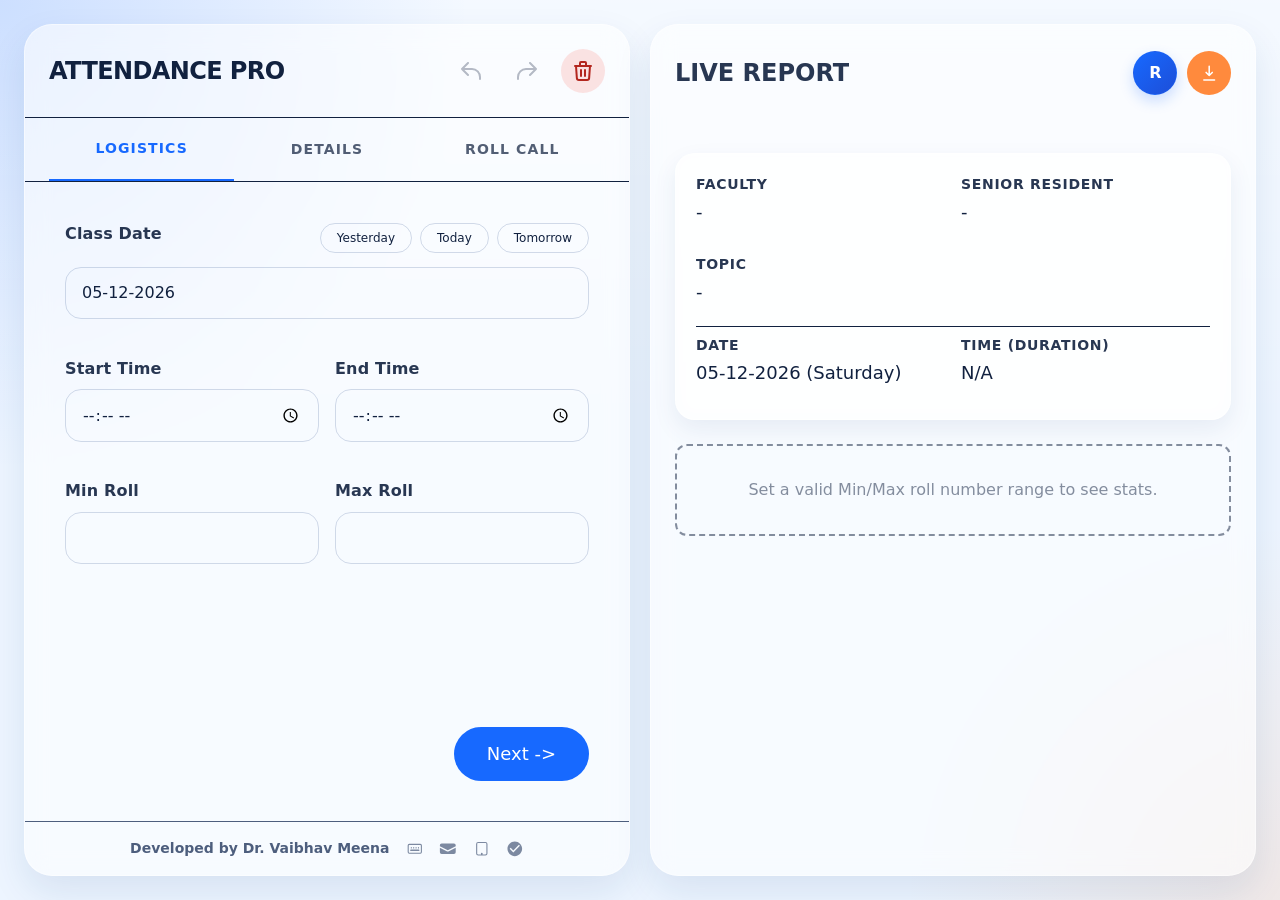
==== index.html @ b0597773 "Enabled Mobile UI" ====
<!DOCTYPE html>
<html lang="en">
<head>
    <meta charset="UTF-8">
    <meta name="viewport" content="width=device-width, initial-scale=1.0">
    <title>Attendance Pro</title>
    <meta name="theme-color" content="#1d4ed8">
    <meta name="apple-mobile-web-app-capable" content="yes">
    <meta name="apple-mobile-web-app-status-bar-style" content="default">
    <meta name="apple-mobile-web-app-title" content="Attendance Pro">
    <link rel="icon" type="image/svg+xml" href="data:image/svg+xml,%3Csvg xmlns='http://www.w3.org/2000/svg' viewBox='0 0 64 64'%3E%3Ccircle cx='32' cy='32' r='30' fill='%231d4ed8'/%3E%3Ctext x='50%25' y='53%25' text-anchor='middle' dominant-baseline='middle' font-family='Arial,sans-serif' font-size='38' font-weight='700' fill='white'%3EA%3C/text%3E%3C/svg%3E">
    <link rel="manifest" href="./manifest.webmanifest">
    <link rel="apple-touch-icon" href="./assets/icons/icon.svg">

    <link id="flatpickr-theme" rel="stylesheet">
    <link rel="stylesheet" href="./assets/css/tailwind.min.css">
    <link rel="stylesheet" href="./styles.css">
    <script>
        function formatDateDDMMYYYY(date) {
            const day = String(date.getDate()).padStart(2, '0');
            const month = String(date.getMonth() + 1).padStart(2, '0');
            const year = date.getFullYear();
            return `${day}-${month}-${year}`;
        }

        function applySystemTheme(isDark) {
            const root = document.documentElement;
            root.classList.toggle('dark', Boolean(isDark));
            root.style.colorScheme = isDark ? 'dark' : 'light';

            const flatpickrThemeLink = document.getElementById('flatpickr-theme');
            if (flatpickrThemeLink) {
                const themeHref = isDark
                    ? './assets/vendor/flatpickr/themes/dark.css'
                    : './assets/vendor/flatpickr/themes/light.css';
                if (flatpickrThemeLink.dataset.enabled === 'true') {
                    flatpickrThemeLink.href = themeHref;
                } else {
                    flatpickrThemeLink.dataset.pendingHref = themeHref;
                }
            }
        }

        applySystemTheme(window.matchMedia && window.matchMedia('(prefers-color-scheme: dark)').matches);
    </script>
    <script async src="https://www.googletagmanager.com/gtag/js?id=G-MLZ8LLL2RQ"></script>
    <script>
        window.dataLayer = window.dataLayer || [];
        function gtag() { window.dataLayer.push(arguments); }
        window.gtag = window.gtag || gtag;
        gtag('js', new Date());
        gtag('config', 'G-MLZ8LLL2RQ', {
            anonymize_ip: true
        });
    </script>
</head>

<body>

    <div class="app-shell flex h-full w-full">
    <aside class="panel-shell w-1/2 flex flex-col h-full">
        <header class="p-6 border-b border-outline-light/10 dark:border-outline-dark/10 flex justify-between items-center z-10 shrink-0">
            <div>
                <h1 class="caps-bold-heading tracking-tight text-primary-light dark:text-primary-dark">Attendance Pro</h1>
            </div>
            <div class="flex gap-3">
                <button id="undoButton" class="p-2.5 rounded-full hover:bg-black/5 dark:hover:bg-white/10 disabled:opacity-30" disabled title="Undo" aria-label="Undo last change">
                    <svg class="w-6 h-6" fill="none" stroke="currentColor" viewBox="0 0 24 24"><path stroke-linecap="round" stroke-linejoin="round" stroke-width="2" d="M3 10h10a8 8 0 018 8v2M3 10l6 6m-6-6l6-6"></path></svg>
                </button>
                <button id="redoButton" class="p-2.5 rounded-full hover:bg-black/5 dark:hover:bg-white/10 disabled:opacity-30" disabled title="Redo" aria-label="Redo last change">
                    <svg class="w-6 h-6" fill="none" stroke="currentColor" viewBox="0 0 24 24"><path stroke-linecap="round" stroke-linejoin="round" stroke-width="2" d="M21 10h-10a8 8 0 00-8 8v2M21 10l-6 6m6-6l-6-6"></path></svg>
                </button>
                <button id="clearFormButton" class="header-icon-button danger" title="Reset" aria-label="Reset form">
                    <svg class="w-6 h-6" fill="none" stroke="currentColor" viewBox="0 0 24 24"><path stroke-linecap="round" stroke-linejoin="round" stroke-width="2" d="M19 7l-.867 12.142A2 2 0 0116.138 21H7.862a2 2 0 01-1.995-1.858L5 7m5 4v6m4-6v6m1-10V4a1 1 0 00-1-1h-4a1 1 0 00-1 1v3M4 7h16"></path></svg>
                </button>
            </div>
        </header>

        <nav class="flex px-6 border-b border-outline-light/10 dark:border-outline-dark/10 shrink-0">
            <button class="nav-section-btn flex-1 py-5 text-center" data-target="section1" aria-current="step">LOGISTICS</button>
            <button class="nav-section-btn flex-1 py-5 text-center" data-target="section2">DETAILS</button>
            <button class="nav-section-btn flex-1 py-5 text-center" data-target="section3">ROLL CALL</button>
        </nav>

        <div class="flex-1 overflow-y-auto p-10 relative" id="inputContainer">
            
            <div id="section1" class="section-content flex flex-col h-full space-y-8">
                <div class="space-y-8">
                    <div>
                        <div class="flex items-center justify-between gap-3 mb-3">
                            <label class="form-label-bold mb-0">Class Date</label>
                            <div class="flex flex-wrap justify-end gap-2">
                                <button type="button" id="setYesterdayButton" class="action-btn secondary px-4 py-1.5 rounded-full text-xs font-semibold">Yesterday</button>
                                <button type="button" id="setTodayButton" class="action-btn secondary px-4 py-1.5 rounded-full text-xs font-semibold">Today</button>
                                <button type="button" id="setTomorrowButton" class="action-btn secondary px-4 py-1.5 rounded-full text-xs font-semibold">Tomorrow</button>
                            </div>
                        </div>
                        <input id="datePicker" class="form-input-m3 w-full p-4 cursor-pointer" placeholder="Select date" aria-label="Class date">
                    </div>

                    <div class="grid grid-cols-2 gap-4">
                        <div>
                            <label class="form-label-bold">Start Time</label>
                            <input id="startTime" type="time" step="60" class="form-input-m3 w-full p-4">
                        </div>
                        <div>
                            <label class="form-label-bold">End Time</label>
                            <input id="endTime" type="time" step="60" class="form-input-m3 w-full p-4">
                        </div>
                    </div>

                    <div class="grid grid-cols-2 gap-4">
                        <div>
                            <label class="form-label-bold">Min Roll</label>
                            <input id="minRoll" type="number" class="form-input-m3 w-full p-4 bg-transparent" placeholder="" min="1">
                        </div>
                        <div>
                            <label class="form-label-bold">Max Roll</label>
                            <input id="maxRoll" type="number" class="form-input-m3 w-full p-4 bg-transparent" placeholder="" min="1">
                        </div>
                    </div>
                </div>

                <div class="section-footer flex justify-end">
                    <button class="action-btn primary px-8 py-3 rounded-full font-medium text-lg" data-switch="section2">Next -></button>
                </div>
            </div>

            <div id="section2" class="section-content hidden flex flex-col space-y-8">
                <div class="space-y-6">
                    <div>
                        <label class="form-label-bold">Faculty Name</label>
                        <input id="facultyName" type="text" class="form-input-m3 w-full p-4" placeholder="">
                    </div>
                    <div>
                        <label class="form-label-bold">Senior Resident Name</label>
                        <input id="srName" type="text" class="form-input-m3 w-full p-4" placeholder="">
                    </div>
                    <div>
                        <label class="form-label-bold">Topic</label>
                        <input id="lectureTopic" type="text" class="form-input-m3 w-full p-4" placeholder="">
                    </div>
                    
                    <div class="grid grid-cols-2 gap-4">
                        <div>
                            <label class="form-label-bold">Class Type</label>
                            <select id="classType" class="form-input-m3 w-full p-4 appearance-none cursor-pointer">
                                <option value="Theory">Theory</option>
                                <option value="Practical">Practical</option>
                            </select>
                        </div>
                        <div id="theoryTypeContainer" class="hidden">
                            <label class="form-label-bold">Theory Type</label>
                            <input id="theoryType" type="text" class="form-input-m3 w-full p-4" placeholder="">
                        </div>
                        <div id="batchContainer" class="hidden">
                           <label class="form-label-bold">Batch Name</label>
                           <input id="batch" type="text" class="form-input-m3 w-full p-4" placeholder="">
                        </div>
                    </div>
                </div>

                <div class="section-footer flex justify-between">
                    <button class="action-btn secondary px-8 py-3 rounded-full font-medium text-lg" data-switch="section1">&larr; Previous</button>
                    <button class="action-btn primary px-8 py-3 rounded-full font-medium text-lg" data-switch="section3">Next -></button>
                </div>
            </div>

            <div id="section3" class="section-content hidden flex flex-col h-full">
                <div class="flex justify-between items-center mb-6 shrink-0">
                    <div id="attendanceModeToggle" class="flex bg-surface-container-light dark:bg-surface-container-dark rounded-full p-1.5" role="group" aria-label="Attendance input mode">
                        <button type="button" data-mode="present" class="toggle-btn px-6 py-2 text-sm rounded-full" aria-pressed="true">Present</button>
                        <button type="button" data-mode="absent" class="toggle-btn px-6 py-2 text-sm rounded-full" aria-pressed="false">Absent</button>
                    </div>
                    <button id="mobileReportCopyButton" class="mobile-report-copy action-btn" type="button" title="Copy G-Doc Data" aria-label="Copy G-Doc Data">
                        <svg id="mobileReportCopyIcon" fill="none" stroke="currentColor" viewBox="0 0 24 24" aria-hidden="true">
                            <path stroke-linecap="round" stroke-linejoin="round" stroke-width="2" d="M12 3v12m0 0l4-4m-4 4l-4-4M5 21h14"></path>
                        </svg>
                    </button>
                </div>

                <div class="flex-1 relative">
                    <textarea id="attendanceInput" inputmode="numeric" spellcheck="false" autocapitalize="off" autocorrect="off" autocomplete="off" class="form-input-m3 w-full h-full p-6 font-mono text-lg rounded-2xl resize-none overflow-y-auto" aria-label="Roll numbers"></textarea>
                    
                    <div class="absolute bottom-4 right-4 flex gap-3">
                        <button id="sortAndHighlightButton" class="action-btn px-5 py-2.5 rounded-full text-sm font-medium transition-shadow flex items-center gap-2">
                            <svg class="w-5 h-5" fill="none" stroke="currentColor" viewBox="0 0 24 24">
                                <path stroke-linecap="round" stroke-linejoin="round" stroke-width="2" d="M3 4h13M3 8h9m-9 4h6m4 0l4-4m0 0l4 4m-4-4v12"></path>
                            </svg>
                            Sort
                        </button>
                        <button id="clearRollsButton" class="action-btn px-5 py-2.5 rounded-full text-sm font-medium transition-shadow flex items-center gap-2 opacity-80 hover:opacity-100">
                            <svg class="w-5 h-5" fill="none" stroke="currentColor" viewBox="0 0 24 24">
                                <path stroke-linecap="round" stroke-linejoin="round" stroke-width="2" d="M19 7l-.867 12.142A2 2 0 0116.138 21H7.862a2 2 0 01-1.995-1.858L5 7m5 4v6m4-6v6m1-10V4a1 1 0 00-1-1h-4a1 1 0 00-1 1v3M4 7h16"></path>
                            </svg>
                            Clear
                        </button>
                    </div>
                </div>

                <p id="errorMessage" class="text-sm text-error-light dark:text-error-dark mt-4 h-6 shrink-0"></p>

                <div class="section-footer flex items-center justify-between gap-4">
                    <button class="action-btn secondary px-8 py-3 rounded-full font-medium text-lg" data-switch="section2">&larr; Previous</button>
                    <div class="count-display action-btn px-8 py-3 rounded-full font-medium text-lg">
                        Count: <span id="rollCount" class="font-bold">0</span>
                    </div>
                </div>
            </div>
        </div>

        <div class="developer-credit p-4 border-t border-outline-light/10 dark:border-outline-dark/10">
            Developed by Dr. Vaibhav Meena
            <div class="shortcut-help" title="Keyboard shortcuts">
                <button type="button" class="shortcut-help-btn" aria-label="Keyboard shortcuts">
                    <svg xmlns="http://www.w3.org/2000/svg" viewBox="0 0 24 24" fill="currentColor">
                        <path d="M4.5 5.25A2.25 2.25 0 0 0 2.25 7.5v9A2.25 2.25 0 0 0 4.5 18.75h15A2.25 2.25 0 0 0 21.75 16.5v-9A2.25 2.25 0 0 0 19.5 5.25h-15Zm-.75 2.25c0-.414.336-.75.75-.75h15c.414 0 .75.336.75.75v9a.75.75 0 0 1-.75.75h-15a.75.75 0 0 1-.75-.75v-9Zm3.5 2a.75.75 0 0 0-.75.75v.5a.75.75 0 0 0 1.5 0v-.5a.75.75 0 0 0-.75-.75Zm3.25 0a.75.75 0 0 0-.75.75v.5a.75.75 0 0 0 1.5 0v-.5a.75.75 0 0 0-.75-.75Zm3.25 0a.75.75 0 0 0-.75.75v.5a.75.75 0 0 0 1.5 0v-.5a.75.75 0 0 0-.75-.75Zm3.25 0a.75.75 0 0 0-.75.75v.5a.75.75 0 0 0 1.5 0v-.5a.75.75 0 0 0-.75-.75ZM6.5 13a.75.75 0 0 0-.75.75v.5a.75.75 0 0 0 .75.75h11a.75.75 0 0 0 .75-.75v-.5a.75.75 0 0 0-.75-.75h-11Z"/>
                    </svg>
                </button>
                <div class="shortcut-tooltip" role="tooltip">
                    <p class="shortcut-tooltip-title">Keyboard shortcuts</p>
                    <ul>
                        <li><span>Alt + Right Arrow</span><span>Next section</span></li>
                        <li><span>Alt + Left Arrow</span><span>Previous section</span></li>
                        <li><span>Ctrl + Alt + D</span><span>Copy G-Doc data</span></li>
                        <li><span>Ctrl + Alt + S</span><span>Copy G-Sheet data</span></li>
                        <li><span>Ctrl + Backspace</span><span>Reset form</span></li>
                    </ul>
                </div>
            </div>
            <a href="mailto:vaibhav.ganesh51@gmail.com" title="Email Developer">
                <svg xmlns="http://www.w3.org/2000/svg" viewBox="0 0 20 20" fill="currentColor">
                    <path d="M3 4a2 2 0 00-2 2v1.161l8.441 4.221a1.25 1.25 0 001.118 0L19 7.162V6a2 2 0 00-2-2H3z" />
                    <path d="M19 8.839l-7.77 3.885a2.75 2.75 0 01-2.46 0L1 8.839V14a2 2 0 002 2h14a2 2 0 002-2V8.839z" />
                </svg>
            </a>
            <button id="mobileCopyButton" title="Copy Mobile Number" aria-label="Copy mobile number" class="cursor-pointer">
                <svg xmlns="http://www.w3.org/2000/svg" viewBox="0 0 24 24" fill="currentColor">
                    <path d="M7 2.75A2.75 2.75 0 0 0 4.25 5.5v13A2.75 2.75 0 0 0 7 21.25h10a2.75 2.75 0 0 0 2.75-2.75v-13A2.75 2.75 0 0 0 17 2.75H7zm0 1.5h10c.69 0 1.25.56 1.25 1.25v13c0 .69-.56 1.25-1.25 1.25H7c-.69 0-1.25-.56-1.25-1.25v-13c0-.69.56-1.25 1.25-1.25zm5 13.25a1.25 1.25 0 1 0 0 2.5 1.25 1.25 0 0 0 0-2.5z"/>
                </svg>
            </button>
            <button id="upiCopyButton" title="Copy UPI ID" aria-label="Copy UPI ID" class="cursor-pointer">
                <svg xmlns="http://www.w3.org/2000/svg" viewBox="0 0 24 24" fill="currentColor">
                    <path d="M12 2C6.48 2 2 6.48 2 12s4.48 10 10 10 10-4.48 10-10S17.52 2 12 2zm-2 15l-5-5 1.41-1.41L10 14.17l7.59-7.59L19 8l-9 9z"/>
                </svg>
            </button>
        </div>
    </aside>

    <main class="panel-shell w-1/2 flex flex-col h-full">
        <div class="p-6 shrink-0" id="liveReportHeader">
            <div class="flex justify-between items-center h-12 relative">
                <div>
                    <h2 class="caps-bold-heading opacity-90">Live Report</h2>
                </div>
                <div class="report-actions">
                    <a class="resident-link-icon action-btn" href="https://wingedwit.github.io/Resident-Pro/" target="_blank" rel="noopener noreferrer" title="Open Resident Pro" aria-label="Open Resident Pro in new tab">R</a>
                    <div class="download-menu" id="downloadMenu">
                        <button id="downloadButton" class="action-btn primary text-sm transition-all" title="Download Options" aria-label="Download Options" aria-haspopup="menu" aria-expanded="false">
                            <svg fill="none" stroke="currentColor" viewBox="0 0 24 24" aria-hidden="true">
                                <path stroke-linecap="round" stroke-linejoin="round" stroke-width="2" d="M12 3v12m0 0l4-4m-4 4l-4-4M5 21h14"></path>
                            </svg>
                        </button>
                        <div id="downloadDropdown" class="download-dropdown" role="menu">
                            <button type="button" id="downloadOptionReport" class="download-option" role="menuitem">Copy G-Doc Data</button>
                            <button type="button" id="downloadOptionSheet" class="download-option" data-kind="sheet" role="menuitem">Copy G-Sheet Data</button>
                        </div>
                    </div>
                </div>
            </div>
        </div>

        <div id="outputPanel" class="flex-grow overflow-y-auto p-6 pt-8">
            <div class="flex flex-col items-center justify-center h-full opacity-40">
                <p class="text-lg">Waiting for input...</p>
            </div>
        </div>
    </main>

    <div id="toast" role="status" aria-live="polite"></div>
    <div id="savedIndicator" role="status" aria-live="polite">Saved</div>
    </div>

    <script src="./lib/date-utils.js" defer></script>
    <script src="./lib/storage-utils.js" defer></script>
    <script src="./lib/attendance-logic.js" defer></script>
    <script src="./app.js" defer></script>
    <script src="./pwa-register.js" defer></script>
</body>
</html>
---- styles.css ----
:root {
            --bg-light: #edf5ff;
            --surface-light: rgba(255, 255, 255, 0.58);
            --surface-container-light: rgba(225, 237, 255, 0.72);
            --primary-light: #1769ff;
            --on-primary-light: #FFFFFF;
            --primary-container-light: rgba(23, 105, 255, 0.14);
            --secondary-light: #ff8a3d;
            --secondary-container-light: rgba(255, 138, 61, 0.16);
            --outline-light: rgba(23, 64, 129, 0.18);
            --on-surface-light: #11213f;
            --on-surface-variant-light: #4d5e7d;
            --error-light: #B3261E;
            --error-container-light: rgba(244, 67, 54, 0.14);
            --on-error-container-light: #410E0B;
            --success-light: #166534;
            --success-container-light: rgba(22, 101, 52, 0.14);
            --on-success-container-light: #14532D;
        }

        .dark {
            --bg-dark: #000000;
            --surface-dark: rgba(8, 11, 16, 0.9);
            --surface-container-dark: rgba(14, 19, 27, 0.92);
            --primary-dark: #66a3ff;
            --on-primary-dark: #041735;
            --primary-container-dark: rgba(102, 163, 255, 0.16);
            --secondary-dark: #ffb37a;
            --secondary-container-dark: rgba(255, 179, 122, 0.12);
            --outline-dark: rgba(132, 151, 184, 0.34);
            --on-surface-dark: #e3edff;
            --on-surface-variant-dark: #a4b4cf;
            --error-dark: #F2B8B5;
            --error-container-dark: rgba(242, 184, 181, 0.12);
            --on-error-container-dark: #F9DEDC;
            --success-dark: #4ADE80;
            --success-container-dark: rgba(74, 222, 128, 0.12);
            --on-success-container-dark: #BBF7D0;
        }
        
        html {
            color-scheme: light;
            height: 100%;
        }

        html.dark {
            color-scheme: dark;
        }

        body { 
            font-family: system-ui, -apple-system, BlinkMacSystemFont, "Segoe UI", sans-serif;
            background-color: var(--bg-light);
            color: var(--on-surface-light);
            background-image:
                radial-gradient(circle at top left, rgba(23, 105, 255, 0.18), transparent 30%),
                radial-gradient(circle at bottom right, rgba(255, 138, 61, 0.12), transparent 24%),
                linear-gradient(180deg, rgba(255, 255, 255, 0.42), transparent 48%);
            overflow-x: hidden;
            overflow-y: auto;
            min-height: 100vh;
            width: 100%;
            height: auto;
            margin: 0;
        }
        .dark body { 
            background-color: var(--bg-dark);
            color: var(--on-surface-dark);
            background-image:
                radial-gradient(circle at top left, rgba(102, 163, 255, 0.05), transparent 36%),
                radial-gradient(circle at bottom right, rgba(102, 163, 255, 0.02), transparent 34%),
                linear-gradient(180deg, rgba(255, 255, 255, 0.006), transparent 60%);
        }

        ::-webkit-scrollbar { width: 6px; height: 6px; }
        ::-webkit-scrollbar-track { background: transparent; }
        ::-webkit-scrollbar-thumb { background: rgba(150,150,150,0.3); border-radius: 4px; }
        ::-webkit-scrollbar-thumb:hover { background: rgba(150,150,150,0.5); }

        .form-input-m3 {
            background-color: transparent;
            border: 1px solid var(--outline-light);
            border-radius: 1rem;
            transition: all 0.16s ease;
            font-size: 1rem; 
            position: relative;
        }
        .dark .form-input-m3 {
            background-color: var(--surface-container-dark);
            border-color: var(--outline-dark);
            color: var(--on-surface-dark);
            box-shadow: inset 0 1px 0 rgba(255, 255, 255, 0.03);
        }
        .form-input-m3:focus {
            outline: none;
            border-color: var(--primary-light);
            background-color: rgba(255, 255, 255, 0.4);
            box-shadow: 0 0 0 3px rgba(23, 105, 255, 0.12);
            z-index: 10;
        }
        .dark .form-input-m3:focus {
            border-color: var(--primary-dark);
            background-color: rgba(45, 54, 70, 0.95);
            box-shadow: 0 0 0 3px rgba(149, 180, 227, 0.11);
        }
        .dark .form-input-m3::placeholder {
            color: rgba(184, 199, 228, 0.72);
        }
        .form-input-error { border-color: var(--error-light) !important; }
        .dark .form-input-error { border-color: var(--error-dark) !important; }
        .form-input-valid { border-color: var(--success-light) !important; }
        .dark .form-input-valid { border-color: var(--success-dark) !important; }

        .nav-section-btn {
            opacity: 0.72;
            transition: all 0.2s;
            font-weight: 600;
            font-size: 0.875rem;
            letter-spacing: 0.08em;
        }
        .nav-section-btn.active {
            opacity: 1;
            color: var(--primary-light);
            border-bottom: 2px solid var(--primary-light);
        }
        .dark .nav-section-btn.active {
            color: var(--primary-dark);
            border-bottom-color: var(--primary-dark);
            background-color: rgba(137, 180, 255, 0.08);
        }

        .attendance-pill-list {
            display: flex;
            flex-wrap: wrap;
            gap: 0.5rem;
        }

        .attendance-pill {
            display: inline-flex;
            align-items: center;
            justify-content: center;
            border-radius: 0.375rem;
        }

        .present-pill, .absent-pill {
            font-size: 0.875rem;
            font-weight: 600;
            padding: 0.375rem 0.75rem;
            opacity: 0;
            animation: fadeIn 0.4s ease-out forwards;
        }
        @keyframes fadeIn {
            from { opacity: 0; transform: translateY(8px); }
            to { opacity: 1; transform: translateY(0); }
        }

        .present-pill {
            background-color: #DCFCE7;
            color: #166534;
        }
        .dark .present-pill {
            background-color: #15803d40;
            color: #4ADE80;
        }
        .absent-pill {
            background-color: #F9DEDC;
            color: #B3261E;
        }
        .dark .absent-pill {
            background-color: #8C1D18;
            color: #F2B8B5;
        }

        .stats-heading {
            font-size: 0.875rem;
            font-weight: 700;
            text-transform: capitalize;
        }

        .bg-meter-present { background-color: #4ADE80; }
        .bg-meter-absent { background-color: #F87171; }

        .report-card {
            background-color: var(--surface-light);
            backdrop-filter: blur(10px);
            -webkit-backdrop-filter: blur(10px);
            border-radius: 1.25rem;
            border: 1px solid rgba(255, 255, 255, 0.45);
            box-shadow: 0 10px 24px rgba(23, 64, 129, 0.08);
            transition: transform 0.2s ease, box-shadow 0.2s ease;
        }
        .dark .report-card {
            background-color: var(--surface-dark);
            border-color: rgba(132, 151, 184, 0.24);
            box-shadow: 0 8px 18px rgba(0,0,0,0.34);
        }
        .report-card:hover {
            box-shadow: 0 14px 28px rgba(23, 64, 129, 0.11);
            transform: translateY(-2px);
        }
        .dark .report-card:hover {
            box-shadow: 0 10px 20px rgba(0,0,0,0.4);
        }

        .stats-card {
            border-left-width: 4px;
        }

        .action-btn {
            background-color: var(--surface-container-light);
            color: var(--on-surface-variant-light);
            transition: all 0.16s ease;
            font-weight: 500;
            border: 1px solid transparent;
        }
        .dark .action-btn {
            background-color: var(--surface-container-dark);
            color: var(--on-surface-variant-dark);
            border-color: rgba(168, 182, 210, 0.16);
        }
        .action-btn:hover { filter: brightness(0.98); transform: translateY(-1px); }
        .dark .action-btn:hover { filter: brightness(1.06); }
        button:focus-visible,
        input:focus-visible,
        select:focus-visible,
        textarea:focus-visible,
        summary:focus-visible {
            outline: 3px solid rgba(23, 105, 255, 0.28);
            outline-offset: 3px;
        }
        .dark button:focus-visible,
        .dark input:focus-visible,
        .dark select:focus-visible,
        .dark textarea:focus-visible,
        .dark summary:focus-visible {
            outline-color: rgba(102, 163, 255, 0.38);
        }

        .action-btn.primary {
            background-color: var(--primary-light); 
            color: var(--on-primary-light);
        }
        .dark .action-btn.primary {
            background-color: var(--primary-dark); 
            color: var(--on-primary-dark);
        }
        .action-btn.primary:hover {
            filter: brightness(1.02);
            box-shadow: 0 10px 20px rgba(23, 105, 255, 0.18);
        }
        .dark .action-btn.primary:hover {
            box-shadow: 0 8px 16px rgba(149, 180, 227, 0.12);
        }

        .action-btn.secondary {
            background-color: transparent;
            color: var(--on-surface-light);
            border: 1px solid var(--outline-light);
        }
        .dark .action-btn.secondary {
            color: var(--on-surface-dark);
            border-color: var(--outline-dark);
            background-color: rgba(34, 42, 56, 0.82);
        }
        .action-btn.secondary:hover {
            background-color: var(--surface-container-light);
        }
        .dark .action-btn.secondary:hover {
            background-color: rgba(44, 52, 66, 0.9);
        }
        .header-icon-button {
            width: 2.75rem;
            height: 2.75rem;
            display: inline-grid;
            place-items: center;
            border: 1px solid var(--outline-light);
            border-radius: 999px;
            color: var(--on-surface-light);
            background: rgba(255, 255, 255, 0.8);
            transition: background-color 0.16s ease, color 0.16s ease, transform 0.16s ease;
        }
        .dark .header-icon-button {
            color: var(--on-surface-dark);
            background: rgba(17, 24, 39, 0.88);
            border-color: var(--outline-dark);
        }
        .header-icon-button:hover {
            transform: translateY(-1px);
            background: var(--surface-container-light);
        }
        .dark .header-icon-button:hover {
            background: rgba(44, 52, 66, 0.9);
        }
        .header-icon-button.danger {
            color: var(--error-light);
            background: var(--error-container-light);
            border-color: transparent;
        }
        .dark .header-icon-button.danger {
            color: var(--error-dark);
            background: var(--error-container-dark);
        }

        #downloadButton {
            width: 2.75rem;
            height: 2.75rem;
            padding: 0;
            border-radius: 999px;
            display: inline-flex;
            align-items: center;
            justify-content: center;
        }
        #downloadButton svg {
            width: 1.15rem;
            height: 1.15rem;
        }
        #downloadButton {
            background-color: var(--secondary-light) !important;
            color: #ffffff !important;
        }
        .dark #downloadButton {
            background-color: var(--secondary-dark) !important;
            color: #3a240f !important;
        }
        #downloadButton:hover {
            filter: brightness(1.02);
            box-shadow: 0 10px 20px rgba(255, 138, 61, 0.22);
        }
        .dark #downloadButton:hover {
            box-shadow: 0 8px 16px rgba(255, 179, 122, 0.18);
        }
        #downloadButton.success {
            background: #10b981 !important;
            color: #ffffff !important;
            box-shadow: 0 12px 28px rgba(16, 185, 129, 0.28);
        }
        .dark #downloadButton.success {
            background: #10b981 !important;
            color: #ffffff !important;
        }
        .report-actions {
            display: inline-flex;
            align-items: center;
            gap: 0.6rem;
        }
        .mobile-report-copy {
            display: none;
            width: 2.75rem;
            min-width: 2.75rem;
            height: 2.75rem;
            border: 0;
            border-radius: 999px;
            padding: 0;
            align-items: center;
            justify-content: center;
            color: #ffffff;
            background: linear-gradient(135deg, var(--secondary-light) 0%, #ff6b3b 100%);
            box-shadow: 0 4px 12px rgba(255, 107, 59, 0.15);
            transition: filter 0.16s ease, box-shadow 0.16s ease, transform 0.16s ease;
        }
        .mobile-report-copy:hover {
            filter: brightness(1.02);
            box-shadow: 0 10px 20px rgba(255, 138, 61, 0.22);
        }
        .mobile-report-copy.success {
            background: #10b981 !important;
            box-shadow: 0 12px 28px rgba(16, 185, 129, 0.28);
        }
        .resident-link-icon {
            width: 2.75rem;
            min-width: 2.75rem;
            height: 2.75rem;
            display: inline-flex;
            align-items: center;
            justify-content: center;
            border-radius: 999px;
            border: 1px solid rgba(23, 105, 255, 0.26);
            color: #ffffff;
            background: linear-gradient(135deg, #1769ff 0%, #1d4ed8 100%);
            font-size: 1rem;
            font-weight: 800;
            line-height: 1;
            text-decoration: none;
            box-shadow: 0 6px 14px rgba(23, 105, 255, 0.22);
            transition: transform 0.16s ease, box-shadow 0.16s ease, filter 0.16s ease;
        }
        .resident-link-icon:hover {
            transform: translateY(-1px);
            filter: brightness(1.02);
            box-shadow: 0 10px 20px rgba(23, 105, 255, 0.26);
        }
        .resident-link-icon:focus-visible {
            outline: 2px solid rgba(23, 105, 255, 0.5);
            outline-offset: 2px;
        }
        .download-menu {
            position: relative;
        }
        .download-dropdown {
            position: absolute;
            right: 0;
            top: calc(100% + 0.55rem);
            min-width: 11rem;
            padding: 0.4rem;
            border-radius: 0.9rem;
            border: 1px solid rgba(23, 64, 129, 0.18);
            background-color: rgba(255, 255, 255, 0.95);
            box-shadow: 0 10px 22px rgba(23, 64, 129, 0.14);
            opacity: 0;
            transform: translateY(-4px);
            pointer-events: none;
            transition: opacity 0.18s ease, transform 0.18s ease;
            z-index: 80;
            backdrop-filter: blur(8px);
            -webkit-backdrop-filter: blur(8px);
        }
        .dark .download-dropdown {
            border-color: rgba(168, 182, 210, 0.18);
            background-color: rgba(35, 43, 57, 0.92);
            box-shadow: 0 8px 18px rgba(0, 0, 0, 0.28);
        }
        .download-menu.open .download-dropdown {
            opacity: 1;
            transform: translateY(0);
            pointer-events: auto;
        }
        .download-option {
            width: 100%;
            text-align: left;
            border: 0;
            border-radius: 0.65rem;
            padding: 0.55rem 0.7rem;
            font-size: 0.82rem;
            font-weight: 600;
            color: var(--on-surface-variant-light);
            background: transparent;
            transition: background-color 0.16s ease, color 0.16s ease;
        }
        .download-option:hover {
            background-color: rgba(23, 105, 255, 0.1);
            color: var(--primary-light);
        }
        .download-option:focus-visible {
            background-color: rgba(23, 105, 255, 0.1);
            color: var(--primary-light);
        }
        .download-option[data-kind="sheet"]:hover {
            background-color: rgba(52, 168, 83, 0.14);
            color: #1f7d3b;
        }
        .dark .download-option {
            color: var(--on-surface-variant-dark);
        }
        .dark .download-option:hover {
            background-color: rgba(149, 180, 227, 0.12);
            color: var(--primary-dark);
        }
        .dark .download-option[data-kind="sheet"]:hover {
            background-color: rgba(52, 168, 83, 0.2);
            color: #88d3a0;
        }

        .toggle-btn { transition: all 0.2s; }
        .toggle-btn.active { font-weight: 600; box-shadow: 0 1px 2px rgba(0,0,0,0.1); }
        .toggle-btn[data-mode="present"].active { background-color: var(--success-light); color: white; }
        .toggle-btn[data-mode="absent"].active { background-color: var(--error-light); color: white; }
        #attendanceModeToggle {
            border: 1px solid rgba(0, 0, 0, 0.2);
        }
        .dark #attendanceModeToggle {
            border: 1px solid rgba(132, 151, 184, 0.28);
            background-color: rgba(9, 13, 20, 0.9) !important;
        }
        .dark .toggle-btn:not(.active) {
            color: var(--on-surface-variant-dark);
        }

        .quartile-marker {
            position: absolute;
            top: 0; bottom: 0;
            width: 2px;
            background-color: rgba(0,0,0,0.2); 
            z-index: 20;
            pointer-events: none;
        }
        .dark .quartile-marker {
             background-color: rgba(255,255,255,0.3); 
        }

        #toast {
            visibility: hidden; opacity: 0;
            position: fixed; left: 50%; transform: translateX(-50%); bottom: 30px;
            background-color: #322F35; color: #F5EFF7;
            padding: 0.75rem 1.5rem; border-radius: 99px;
            z-index: 100; transition: all 0.3s;
            font-size: 0.875rem;
        }
        #toast.show { visibility: visible; opacity: 1; bottom: 50px; }
        #toast.error {
            background-color: #fee2e2;
            color: #7f1d1d;
            border: 1px solid #ef4444;
            box-shadow: 0 10px 24px rgba(127, 29, 29, 0.18);
        }
        .dark #toast.error {
            background-color: #7f1d1d;
            color: #fee2e2;
            border: 1px solid #ef4444;
            box-shadow: 0 10px 24px rgba(0, 0, 0, 0.4);
        }

        #errorMessage {
            height: auto !important;
            min-height: 3rem;
            line-height: 1.35;
            white-space: normal;
        }

        #savedIndicator {
            position: absolute;
            top: 50%;
            right: calc(100% + 16px);
            transform: translateY(-50%);
            background-color: var(--success-container-light);
            color: var(--success-light);
            padding: 0.5rem 1rem;
            border-radius: 99px;
            font-size: 0.875rem;
            font-weight: 500;
            white-space: nowrap;
            opacity: 0;
            transition: opacity 0.4s ease, transform 0.4s ease;
            z-index: 50;
            pointer-events: none;
        }
        .dark #savedIndicator {
            background-color: #15803d40;
            color: #4ADE80;
        }
        #savedIndicator.show {
            opacity: 1;
            transform: translateY(-50%) translateX(-8px);
        }

        .section-content {
            height: auto;
            min-height: 100%;
            transition: opacity 0.14s ease, transform 0.14s ease;
        }
        #section3.section-content {
            height: 100%;
        }
        #section3 .flex-1 {
            min-height: 16rem;
        }
        #section2 {
            padding-bottom: 0.25rem;
        }
        .section-content.hidden {
            opacity: 0;
            transform: translateX(-20px);
        }

        .caps-bold-heading {
            font-size: 1.5rem;
            line-height: 2rem;
            font-weight: 700;
            text-transform: uppercase;
        }

        .form-label-bold {
            display: block;
            font-size: 1rem;
            font-weight: 700;
            margin-bottom: 0.55rem;
            text-transform: capitalize;
            letter-spacing: 0.01em;
            opacity: 0.9;
        }
        .dark .form-label-bold {
            color: #cfd9ea;
            opacity: 1;
        }

        .section-footer {
            margin-top: auto;
            padding-top: 2.35rem;
        }
        #section3 .section-footer {
            padding-bottom: calc(2rem + env(safe-area-inset-bottom, 0px));
        }

        .count-display {
            background-color: var(--surface-container-light);
            color: var(--on-surface-variant-light);
            font-weight: 500;
            border: 1px solid var(--outline-light);
        }
        .dark .count-display {
            background-color: rgba(12, 17, 24, 0.9);
            border-color: rgba(132, 151, 184, 0.24);
            color: var(--on-surface-dark);
        }

        #sortAndHighlightButton, #clearRollsButton {
            background-color: var(--surface-container-light);
            backdrop-filter: blur(8px);
            border: 1px solid var(--outline-light);
            box-shadow: none;
        }
        .dark #sortAndHighlightButton, .dark #clearRollsButton {
            background-color: var(--surface-container-dark);
            border-color: var(--outline-dark);
            box-shadow: none;
        }
        #sortAndHighlightButton:hover, #clearRollsButton:hover {
            box-shadow: 0 8px 18px rgba(23, 64, 129, 0.1);
        }
        .dark #sortAndHighlightButton:hover, .dark #clearRollsButton:hover {
            box-shadow: 0 6px 14px rgba(0,0,0,0.2);
        }

        .developer-credit {
            font-size: 0.875rem;
            font-weight: 600;
            display: flex;
            align-items: center;
            justify-content: center;
            gap: 1rem;
            color: var(--on-surface-variant-light);
        }
        .dark .developer-credit {
            color: var(--on-surface-variant-dark);
        }
        .developer-credit a, .developer-credit button {
            color: inherit;
            opacity: 0.72;
            transition: opacity 0.2s;
        }
        .developer-credit a:hover, .developer-credit button:hover {
            opacity: 1;
        }
        .developer-credit svg {
            width: 1.1rem;
            height: 1.1rem;
        }
        .shortcut-help {
            position: relative;
            display: inline-flex;
            align-items: center;
        }
        .shortcut-help-btn {
            color: inherit;
            opacity: 0.72;
            border: 0;
            background: transparent;
            padding: 0;
            cursor: pointer;
            transition: opacity 0.2s;
        }
        .shortcut-help-btn:hover,
        .shortcut-help-btn:focus-visible {
            opacity: 1;
        }
        .shortcut-help-btn:focus-visible {
            outline: 2px solid rgba(29, 78, 216, 0.7);
            outline-offset: 3px;
            border-radius: 0.35rem;
        }
        .dark .shortcut-help-btn:focus-visible {
            outline-color: rgba(137, 180, 255, 0.85);
        }
        .shortcut-tooltip {
            position: absolute;
            bottom: calc(100% + 10px);
            left: 50%;
            transform: translateX(-50%) translateY(6px);
            min-width: 260px;
            max-width: min(90vw, 340px);
            padding: 0.8rem;
            border-radius: 0.85rem;
            background-color: rgba(255, 255, 255, 0.98);
            border: 1px solid rgba(188, 201, 226, 0.8);
            box-shadow: 0 12px 26px rgba(15, 36, 74, 0.16);
            opacity: 0;
            visibility: hidden;
            pointer-events: none;
            transition: opacity 0.18s ease, transform 0.18s ease;
            z-index: 40;
        }
        .dark .shortcut-tooltip {
            background-color: rgba(19, 26, 38, 0.96);
            border-color: rgba(119, 143, 182, 0.45);
            box-shadow: 0 12px 26px rgba(0, 0, 0, 0.45);
        }
        .shortcut-help:hover .shortcut-tooltip,
        .shortcut-help:focus-within .shortcut-tooltip {
            opacity: 1;
            visibility: visible;
            transform: translateX(-50%) translateY(0);
        }
        .shortcut-tooltip-title {
            margin: 0 0 0.45rem;
            font-size: 0.78rem;
            text-transform: uppercase;
            letter-spacing: 0.04em;
            font-weight: 700;
            opacity: 0.75;
        }
        .shortcut-tooltip ul {
            margin: 0;
            padding: 0;
            list-style: none;
            display: grid;
            gap: 0.4rem;
        }
        .shortcut-tooltip li {
            display: flex;
            justify-content: space-between;
            gap: 0.6rem;
            font-size: 0.78rem;
        }
        .shortcut-tooltip li span:first-child {
            font-weight: 700;
            white-space: nowrap;
        }
        .shortcut-tooltip li span:last-child {
            text-align: right;
            opacity: 0.88;
        }
        .app-shell {
            padding: 1.5rem;
            gap: 1.25rem;
            box-sizing: border-box;
            height: auto;
            min-height: 100dvh;
            overflow: visible;
        }

        .panel-shell {
            background-color: var(--surface-light);
            backdrop-filter: blur(12px);
            -webkit-backdrop-filter: blur(12px);
            border: 1px solid rgba(255, 255, 255, 0.45);
            border-radius: 1.75rem;
            overflow: hidden;
            box-shadow: 0 16px 36px rgba(23, 64, 129, 0.1);
            min-height: 0;
        }

        aside,
        main,
        #inputContainer,
        #outputPanel {
            min-height: 0;
        }

        .dark .panel-shell {
            background-color: var(--surface-dark);
            border-color: rgba(132, 151, 184, 0.24);
            box-shadow: 0 12px 24px rgba(0,0,0,0.38);
        }

        .dark header,
        .dark nav,
        .dark .developer-credit,
        .dark #liveReportHeader {
            background: linear-gradient(180deg, rgba(8, 11, 16, 0.94), rgba(4, 7, 12, 0.92));
        }

        .dark #inputContainer,
        .dark #outputPanel {
            background: linear-gradient(180deg, rgba(9, 13, 19, 0.28), rgba(3, 5, 9, 0.12));
        }

        @media (min-width: 1025px) {
            body {
                overflow: hidden;
                height: 100dvh;
            }
            .app-shell {
                height: 100dvh;
                min-height: 100dvh;
                overflow: hidden;
            }
            aside,
            main {
                height: 100%;
            }
        }

        @media (max-width: 1180px) {
            .app-shell {
                padding: 1rem;
                gap: 1rem;
            }
            #inputContainer {
                padding: 1.25rem;
            }
            #outputPanel {
                padding: 1.25rem;
            }
        }

        #section1 .space-y-8 > :not([hidden]) ~ :not([hidden]) {
            margin-top: 2.35rem;
        }
        #section2 .space-y-6 > :not([hidden]) ~ :not([hidden]) {
            margin-top: 1.6rem;
        }
        #section1 .grid,
        #section2 .grid {
            row-gap: 1.35rem;
            column-gap: 1rem;
        }
        #section1 .form-input-m3,
        #section2 .form-input-m3 {
            min-height: 3.15rem;
            padding-top: 0.82rem;
            padding-bottom: 0.82rem;
        }
        #section2 .section-footer {
            padding-top: 2.5rem;
        }

        @media (max-width: 1024px) {
            .app-shell {
                flex-direction: column;
            }
            .panel-shell {
                width: 100% !important;
            }
            aside,
            main {
                height: auto !important;
            }
            .app-shell > main {
                display: none !important;
            }
            .mobile-report-copy {
                display: inline-flex;
            }
        }

        @media (max-width: 640px) {
            .caps-bold-heading {
                font-size: 1.125rem;
                line-height: 1.5rem;
            }

            #section1 .grid,
            #section2 .grid,
            .grid.grid-cols-2 {
                grid-template-columns: 1fr;
            }

            .developer-credit {
                flex-wrap: wrap;
                gap: 0.6rem;
            }

            .section-footer {
                flex-wrap: wrap;
            }

            .section-footer .action-btn,
            .count-display {
                flex: 1 1 100%;
                justify-content: center;
                text-align: center;
            }
        }

        @media (prefers-reduced-motion: reduce) {
            *,
            *::before,
            *::after {
                animation-duration: 0.01ms !important;
                animation-iteration-count: 1 !important;
                scroll-behavior: auto !important;
                transition-duration: 0.01ms !important;
            }
        }
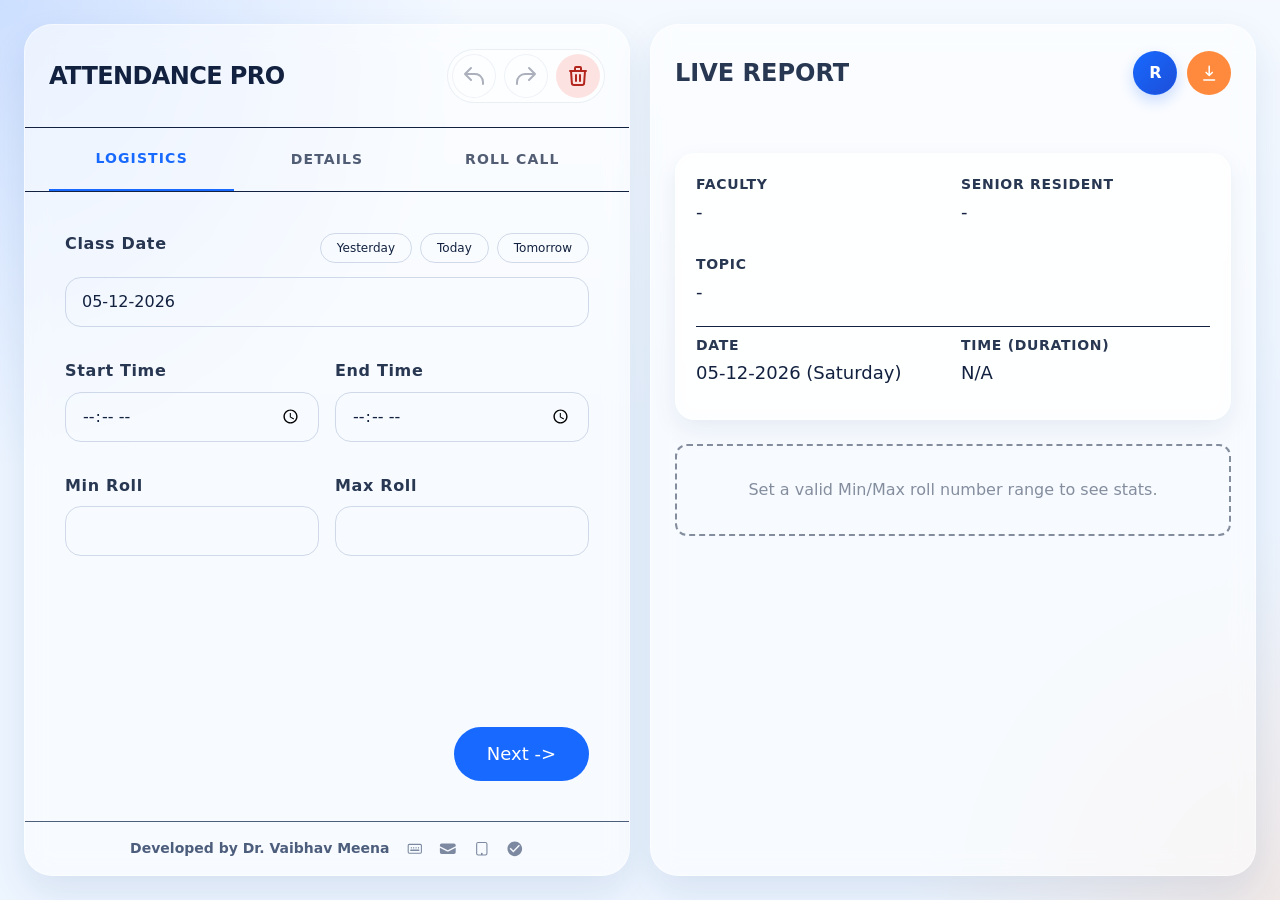
==== commit e07d30cd: "UI improvements" ====
--- a/index.html
+++ b/index.html
@@ -63,11 +63,11 @@
             <div>
                 <h1 class="caps-bold-heading tracking-tight text-primary-light dark:text-primary-dark">Attendance Pro</h1>
             </div>
-            <div class="flex gap-3">
-                <button id="undoButton" class="p-2.5 rounded-full hover:bg-black/5 dark:hover:bg-white/10 disabled:opacity-30" disabled title="Undo" aria-label="Undo last change">
+            <div class="header-actions" role="toolbar" aria-label="Form actions">
+                <button id="undoButton" class="header-icon-button" disabled title="Undo" aria-label="Undo last change">
                     <svg class="w-6 h-6" fill="none" stroke="currentColor" viewBox="0 0 24 24"><path stroke-linecap="round" stroke-linejoin="round" stroke-width="2" d="M3 10h10a8 8 0 018 8v2M3 10l6 6m-6-6l6-6"></path></svg>
                 </button>
-                <button id="redoButton" class="p-2.5 rounded-full hover:bg-black/5 dark:hover:bg-white/10 disabled:opacity-30" disabled title="Redo" aria-label="Redo last change">
+                <button id="redoButton" class="header-icon-button" disabled title="Redo" aria-label="Redo last change">
                     <svg class="w-6 h-6" fill="none" stroke="currentColor" viewBox="0 0 24 24"><path stroke-linecap="round" stroke-linejoin="round" stroke-width="2" d="M21 10h-10a8 8 0 00-8 8v2M21 10l-6 6m6-6l-6-6"></path></svg>
                 </button>
                 <button id="clearFormButton" class="header-icon-button danger" title="Reset" aria-label="Reset form">
@@ -172,11 +172,6 @@
                         <button type="button" data-mode="present" class="toggle-btn px-6 py-2 text-sm rounded-full" aria-pressed="true">Present</button>
                         <button type="button" data-mode="absent" class="toggle-btn px-6 py-2 text-sm rounded-full" aria-pressed="false">Absent</button>
                     </div>
-                    <button id="mobileReportCopyButton" class="mobile-report-copy action-btn" type="button" title="Copy G-Doc Data" aria-label="Copy G-Doc Data">
-                        <svg id="mobileReportCopyIcon" fill="none" stroke="currentColor" viewBox="0 0 24 24" aria-hidden="true">
-                            <path stroke-linecap="round" stroke-linejoin="round" stroke-width="2" d="M12 3v12m0 0l4-4m-4 4l-4-4M5 21h14"></path>
-                        </svg>
-                    </button>
                 </div>
 
                 <div class="flex-1 relative">
--- a/styles.css
+++ b/styles.css
@@ -342,29 +342,6 @@
             align-items: center;
             gap: 0.6rem;
         }
-        .mobile-report-copy {
-            display: none;
-            width: 2.75rem;
-            min-width: 2.75rem;
-            height: 2.75rem;
-            border: 0;
-            border-radius: 999px;
-            padding: 0;
-            align-items: center;
-            justify-content: center;
-            color: #ffffff;
-            background: linear-gradient(135deg, var(--secondary-light) 0%, #ff6b3b 100%);
-            box-shadow: 0 4px 12px rgba(255, 107, 59, 0.15);
-            transition: filter 0.16s ease, box-shadow 0.16s ease, transform 0.16s ease;
-        }
-        .mobile-report-copy:hover {
-            filter: brightness(1.02);
-            box-shadow: 0 10px 20px rgba(255, 138, 61, 0.22);
-        }
-        .mobile-report-copy.success {
-            background: #10b981 !important;
-            box-shadow: 0 12px 28px rgba(16, 185, 129, 0.28);
-        }
         .resident-link-icon {
             width: 2.75rem;
             min-width: 2.75rem;
@@ -833,12 +810,6 @@
             main {
                 height: auto !important;
             }
-            .app-shell > main {
-                display: none !important;
-            }
-            .mobile-report-copy {
-                display: inline-flex;
-            }
         }
 
         @media (max-width: 640px) {
@@ -868,6 +839,67 @@
                 justify-content: center;
                 text-align: center;
             }
+        }
+
+        .header-actions {
+            display: inline-flex;
+            align-items: center;
+            gap: 0.5rem;
+            padding: 0.25rem;
+            border: 1px solid rgba(23, 64, 129, 0.08);
+            border-radius: 999px;
+            background: rgba(255, 255, 255, 0.48);
+        }
+
+        .dark .header-actions {
+            border-color: rgba(132, 151, 184, 0.18);
+            background: rgba(17, 24, 39, 0.42);
+        }
+
+        .header-icon-button:disabled {
+            opacity: 0.35;
+            cursor: not-allowed;
+            transform: none;
+            box-shadow: none;
+        }
+
+        .header-icon-button:focus-visible,
+        .action-btn:focus-visible {
+            outline: 2px solid rgba(29, 78, 216, 0.45);
+            outline-offset: 3px;
+        }
+
+        .form-label-bold {
+            display: inline-flex;
+            align-items: center;
+            min-height: 1.35rem;
+            margin-bottom: 0.55rem;
+            letter-spacing: 0.04em;
+        }
+
+        #section1 .space-y-8 > :not([hidden]) ~ :not([hidden]) {
+            margin-top: 1.8rem;
+        }
+
+        #section2 .space-y-6 > :not([hidden]) ~ :not([hidden]) {
+            margin-top: 1.25rem;
+        }
+
+        #section1 .grid,
+        #section2 .grid {
+            row-gap: 1.1rem;
+            column-gap: 1rem;
+        }
+
+        #section1 .form-input-m3,
+        #section2 .form-input-m3 {
+            min-height: 3rem;
+            padding-top: 0.75rem;
+            padding-bottom: 0.75rem;
+        }
+
+        #section2 .section-footer {
+            padding-top: 1.75rem;
         }
 
         @media (prefers-reduced-motion: reduce) {
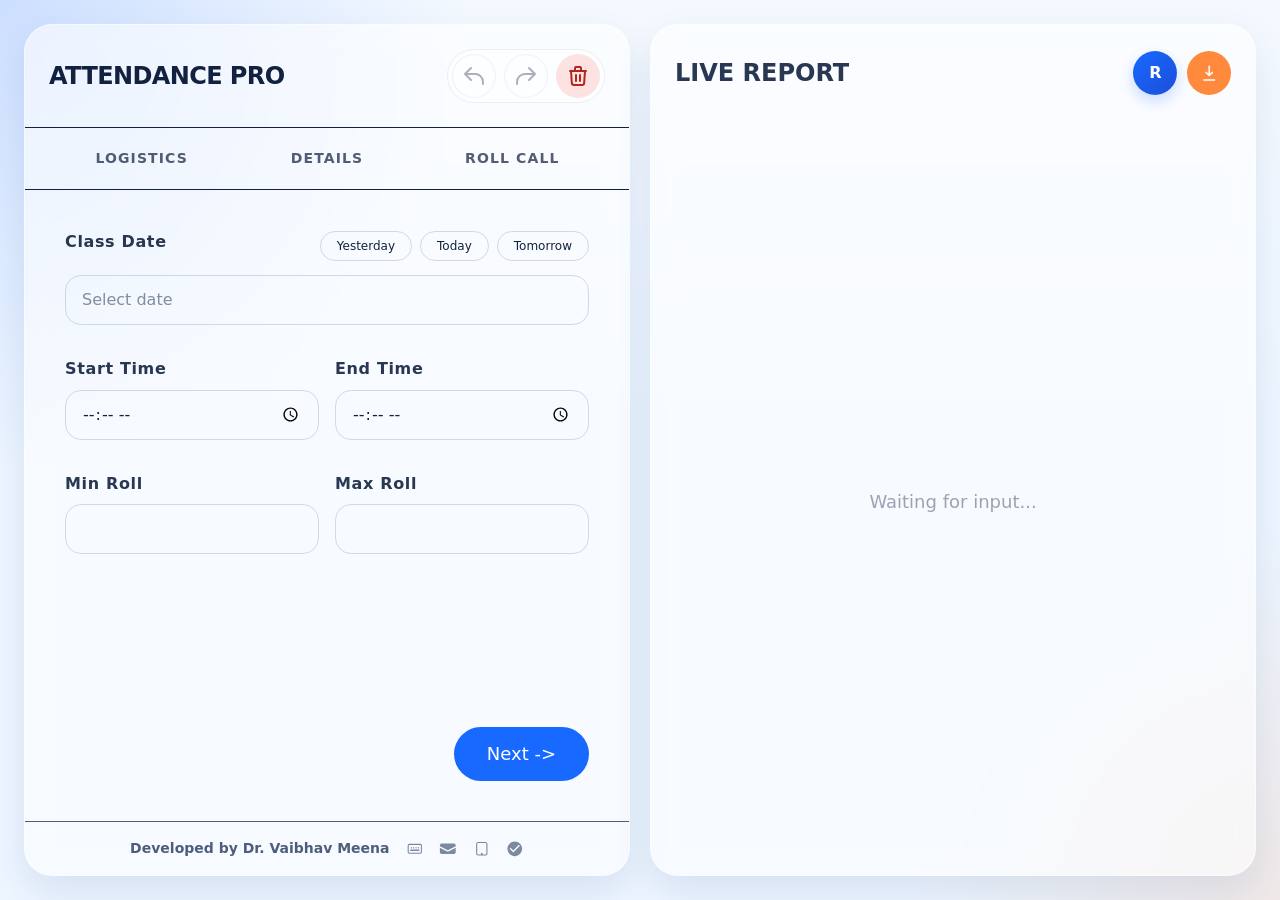
==== commit cbf11d09: "Modularize application architecture and decouple UI controllers" ====
--- a/index.html
+++ b/index.html
@@ -219,6 +219,7 @@
                         <li><span>Alt + Left Arrow</span><span>Previous section</span></li>
                         <li><span>Ctrl + Alt + D</span><span>Copy G-Doc data</span></li>
                         <li><span>Ctrl + Alt + S</span><span>Copy G-Sheet data</span></li>
+                        <li><span>Ctrl + Z / Ctrl + Y</span><span>Undo / Redo</span></li>
                         <li><span>Ctrl + Backspace</span><span>Reset form</span></li>
                     </ul>
                 </div>
@@ -279,6 +280,15 @@
     <script src="./lib/date-utils.js" defer></script>
     <script src="./lib/storage-utils.js" defer></script>
     <script src="./lib/attendance-logic.js" defer></script>
+    <script src="./lib/app-config.js" defer></script>
+    <script src="./lib/ui-utils.js" defer></script>
+    <script src="./lib/export-utils.js" defer></script>
+    <script src="./lib/step-navigator.js" defer></script>
+    <script src="./lib/state-manager.js" defer></script>
+    <script src="./lib/date-picker.js" defer></script>
+    <script src="./lib/report-ui.js" defer></script>
+    <script src="./lib/export-menu.js" defer></script>
+    <script src="./lib/keyboard-shortcuts.js" defer></script>
     <script src="./app.js" defer></script>
     <script src="./pwa-register.js" defer></script>
 </body>
--- a/styles.css
+++ b/styles.css
@@ -351,7 +351,8 @@
             justify-content: center;
             border-radius: 999px;
             border: 1px solid rgba(23, 105, 255, 0.26);
-            color: #ffffff;
+            color: #ffffff !important;
+            opacity: 1;
             background: linear-gradient(135deg, #1769ff 0%, #1d4ed8 100%);
             font-size: 1rem;
             font-weight: 800;
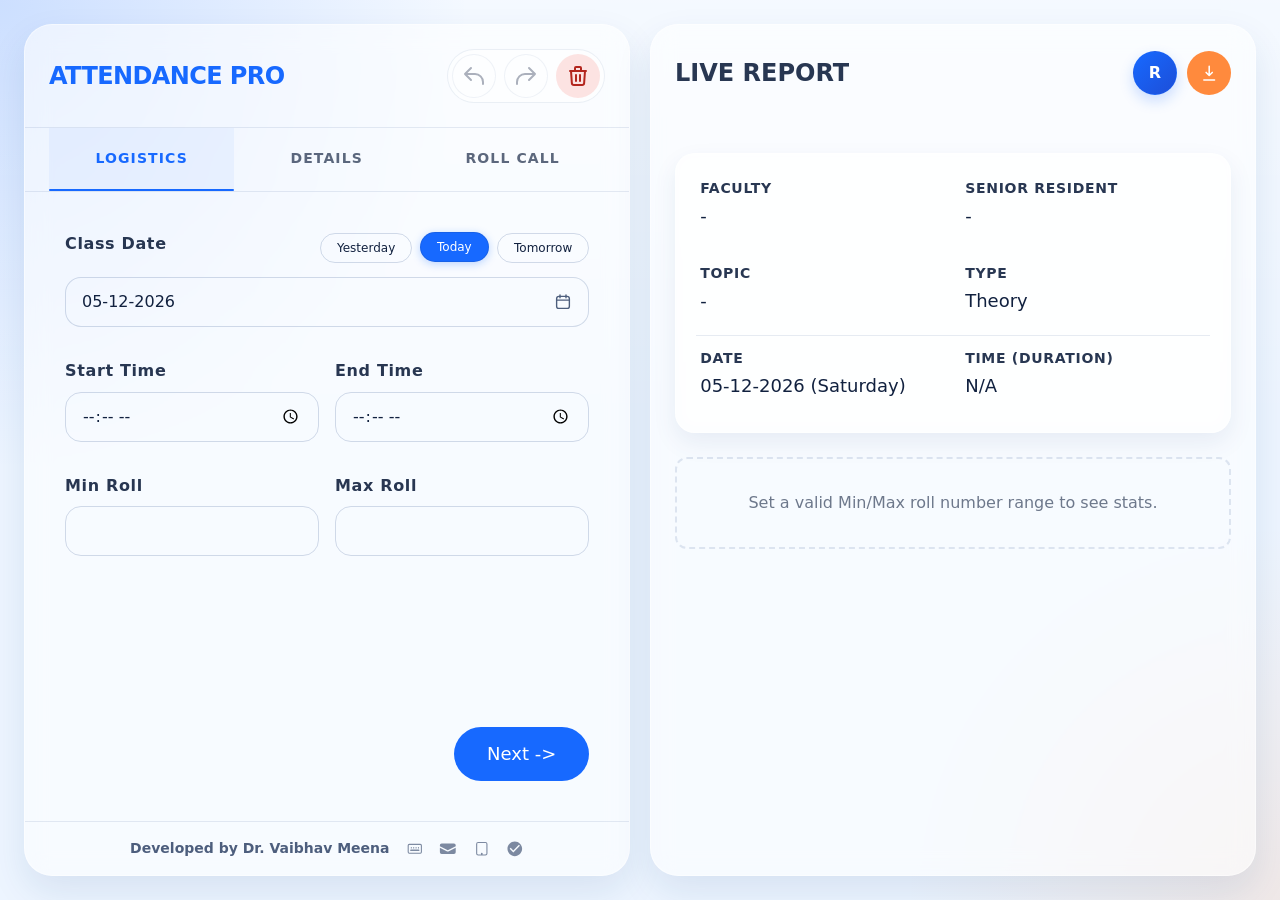
==== commit 951b2453: "feat(ui): replace Flatpickr with minimal Google Calendar-inspired date picker" ====
--- a/index.html
+++ b/index.html
@@ -12,7 +12,6 @@
     <link rel="manifest" href="./manifest.webmanifest">
     <link rel="apple-touch-icon" href="./assets/icons/icon.svg">
 
-    <link id="flatpickr-theme" rel="stylesheet">
     <link rel="stylesheet" href="./assets/css/tailwind.min.css">
     <link rel="stylesheet" href="./styles.css">
     <script>
@@ -27,18 +26,6 @@
             const root = document.documentElement;
             root.classList.toggle('dark', Boolean(isDark));
             root.style.colorScheme = isDark ? 'dark' : 'light';
-
-            const flatpickrThemeLink = document.getElementById('flatpickr-theme');
-            if (flatpickrThemeLink) {
-                const themeHref = isDark
-                    ? './assets/vendor/flatpickr/themes/dark.css'
-                    : './assets/vendor/flatpickr/themes/light.css';
-                if (flatpickrThemeLink.dataset.enabled === 'true') {
-                    flatpickrThemeLink.href = themeHref;
-                } else {
-                    flatpickrThemeLink.dataset.pendingHref = themeHref;
-                }
-            }
         }
 
         applySystemTheme(window.matchMedia && window.matchMedia('(prefers-color-scheme: dark)').matches);
@@ -95,7 +82,7 @@
                                 <button type="button" id="setTomorrowButton" class="action-btn secondary px-4 py-1.5 rounded-full text-xs font-semibold">Tomorrow</button>
                             </div>
                         </div>
-                        <input id="datePicker" class="form-input-m3 w-full p-4 cursor-pointer" placeholder="Select date" aria-label="Class date">
+                        <input id="datePicker" type="text" readonly class="form-input-m3 w-full p-4 cursor-pointer" placeholder="Select date" aria-label="Class date">
                     </div>
 
                     <div class="grid grid-cols-2 gap-4">
--- a/styles.css
+++ b/styles.css
@@ -80,7 +80,10 @@
             background-color: transparent;
             border: 1px solid var(--outline-light);
             border-radius: 1rem;
-            transition: all 0.16s ease;
+            transition: border-color 0.2s cubic-bezier(0.22, 1, 0.36, 1),
+                        background-color 0.2s ease,
+                        box-shadow 0.22s cubic-bezier(0.22, 1, 0.36, 1),
+                        transform 0.2s cubic-bezier(0.22, 1, 0.36, 1);
             font-size: 1rem; 
             position: relative;
         }
@@ -90,17 +93,31 @@
             color: var(--on-surface-dark);
             box-shadow: inset 0 1px 0 rgba(255, 255, 255, 0.03);
         }
-        .form-input-m3:focus {
+        .form-input-m3:hover:not(:focus):not(:focus-visible) {
+            border-color: rgba(23, 105, 255, 0.42);
+        }
+        .dark .form-input-m3:hover:not(:focus):not(:focus-visible) {
+            border-color: rgba(102, 163, 255, 0.52);
+        }
+        .form-input-m3:focus,
+        .form-input-m3:focus-visible {
             outline: none;
             border-color: var(--primary-light);
-            background-color: rgba(255, 255, 255, 0.4);
-            box-shadow: 0 0 0 3px rgba(23, 105, 255, 0.12);
+            background-color: rgba(255, 255, 255, 0.52);
+            box-shadow: 0 0 0 2px var(--bg-light), 0 0 0 4px var(--primary-light), 0 8px 18px -6px rgba(23, 105, 255, 0.18) !important;
+            transform: translateY(-1px);
             z-index: 10;
         }
-        .dark .form-input-m3:focus {
+        .dark .form-input-m3:focus,
+        .dark .form-input-m3:focus-visible {
             border-color: var(--primary-dark);
             background-color: rgba(45, 54, 70, 0.95);
-            box-shadow: 0 0 0 3px rgba(149, 180, 227, 0.11);
+            box-shadow: 0 0 0 2px var(--bg-dark), 0 0 0 4px var(--primary-dark), 0 8px 18px -6px rgba(102, 163, 255, 0.16) !important;
+            transform: translateY(-1px);
+        }
+        textarea.form-input-m3:focus,
+        textarea.form-input-m3:focus-visible {
+            transform: none;
         }
         .dark .form-input-m3::placeholder {
             color: rgba(184, 199, 228, 0.72);
@@ -110,21 +127,55 @@
         .form-input-valid { border-color: var(--success-light) !important; }
         .dark .form-input-valid { border-color: var(--success-dark) !important; }
 
+        aside > nav {
+            position: relative;
+            --active-tab-index: 0;
+        }
+        aside > nav::after {
+            content: "";
+            position: absolute;
+            bottom: 0;
+            left: 1.5rem;
+            width: calc((100% - 3rem) / 3);
+            height: 2.5px;
+            border-radius: 999px;
+            background-color: var(--primary-light);
+            transform: translateX(calc(var(--active-tab-index, 0) * 100%));
+            transition: transform 0.32s cubic-bezier(0.22, 1, 0.36, 1),
+                        background-color 0.2s ease;
+            pointer-events: none;
+        }
+        .dark aside > nav::after {
+            background-color: var(--primary-dark);
+            box-shadow: 0 -2px 10px rgba(102, 163, 255, 0.35);
+        }
+
         .nav-section-btn {
-            opacity: 0.72;
-            transition: all 0.2s;
+            position: relative;
+            opacity: 0.68;
+            transition: opacity 0.22s ease,
+                        color 0.22s ease,
+                        background-color 0.22s ease,
+                        transform 0.14s cubic-bezier(0.2, 0, 0, 1);
             font-weight: 600;
             font-size: 0.875rem;
             letter-spacing: 0.08em;
+            border-bottom: 2px solid transparent;
+        }
+        .nav-section-btn:hover:not(.active) {
+            opacity: 0.92;
+            background-color: rgba(23, 105, 255, 0.04);
+        }
+        .dark .nav-section-btn:hover:not(.active) {
+            background-color: rgba(137, 180, 255, 0.04);
         }
         .nav-section-btn.active {
             opacity: 1;
             color: var(--primary-light);
-            border-bottom: 2px solid var(--primary-light);
+            background-color: rgba(23, 105, 255, 0.05);
         }
         .dark .nav-section-btn.active {
             color: var(--primary-dark);
-            border-bottom-color: var(--primary-dark);
             background-color: rgba(137, 180, 255, 0.08);
         }
 
@@ -186,7 +237,9 @@
             border-radius: 1.25rem;
             border: 1px solid rgba(255, 255, 255, 0.45);
             box-shadow: 0 10px 24px rgba(23, 64, 129, 0.08);
-            transition: transform 0.2s ease, box-shadow 0.2s ease;
+            transition: transform 0.2s cubic-bezier(0.22, 1, 0.36, 1),
+                        box-shadow 0.2s cubic-bezier(0.22, 1, 0.36, 1),
+                        border-color 0.2s ease;
         }
         .dark .report-card {
             background-color: var(--surface-dark);
@@ -199,6 +252,96 @@
         }
         .dark .report-card:hover {
             box-shadow: 0 10px 20px rgba(0,0,0,0.4);
+        }
+
+        .report-card.is-active-field-card,
+        .report-status-card.is-active-field-card {
+            border-color: var(--primary-light);
+            box-shadow: 0 0 0 1.5px var(--primary-light),
+                        0 12px 26px -4px rgba(23, 105, 255, 0.14);
+            transform: translateY(-1.5px);
+            opacity: 1;
+        }
+        .dark .report-card.is-active-field-card,
+        .dark .report-status-card.is-active-field-card {
+            border-color: var(--primary-dark);
+            box-shadow: 0 0 0 1.5px var(--primary-dark),
+                        0 12px 26px -4px rgba(0, 0, 0, 0.45);
+        }
+
+        .report-interactive-card[role="button"],
+        .report-meta-item[role="button"] {
+            cursor: pointer;
+            outline: none;
+        }
+
+        .report-interactive-card[role="button"]:active,
+        .report-meta-item[role="button"]:active {
+            transform: translateY(0) scale(0.992);
+        }
+
+        .report-interactive-card[role="button"]:focus-visible,
+        .report-meta-item[role="button"]:focus-visible {
+            outline: 3px solid rgba(23, 105, 255, 0.28);
+            outline-offset: 3px;
+        }
+        .dark .report-interactive-card[role="button"]:focus-visible,
+        .dark .report-meta-item[role="button"]:focus-visible {
+            outline-color: rgba(102, 163, 255, 0.38);
+        }
+
+        .report-meta-item {
+            padding: 0.45rem 0.6rem;
+            margin: -0.25rem -0.4rem 0.25rem;
+            border-radius: 0.75rem;
+            border: 1px solid transparent;
+            transition: background-color 0.18s ease,
+                        border-color 0.18s ease,
+                        transform 0.18s cubic-bezier(0.22, 1, 0.36, 1);
+        }
+        .report-meta-item:hover {
+            background-color: rgba(23, 105, 255, 0.06);
+        }
+        .dark .report-meta-item:hover {
+            background-color: rgba(102, 163, 255, 0.08);
+        }
+        .report-meta-item.is-active-report-item {
+            background-color: rgba(23, 105, 255, 0.08);
+            border-color: rgba(23, 105, 255, 0.28);
+        }
+        .dark .report-meta-item.is-active-report-item {
+            background-color: rgba(102, 163, 255, 0.11);
+            border-color: rgba(102, 163, 255, 0.34);
+        }
+
+        .report-item-label,
+        .stats-heading {
+            transition: color 0.2s ease,
+                        opacity 0.2s ease,
+                        transform 0.2s cubic-bezier(0.22, 1, 0.36, 1);
+        }
+        .report-meta-item.is-active-report-item .report-item-label,
+        .report-interactive-card.is-active-field-card .report-item-label,
+        .report-interactive-card.is-active-field-card .stats-heading {
+            color: var(--primary-light);
+            opacity: 1;
+            transform: translateX(2px);
+        }
+        .dark .report-meta-item.is-active-report-item .report-item-label,
+        .dark .report-interactive-card.is-active-field-card .report-item-label,
+        .dark .report-interactive-card.is-active-field-card .stats-heading {
+            color: var(--primary-dark);
+        }
+
+        .report-status-card {
+            transition: transform 0.2s cubic-bezier(0.22, 1, 0.36, 1),
+                        border-color 0.2s ease,
+                        box-shadow 0.2s ease,
+                        opacity 0.2s ease;
+        }
+        .report-status-card:hover {
+            opacity: 0.9;
+            transform: translateY(-1.5px);
         }
 
         .stats-card {
@@ -312,6 +455,7 @@
         #downloadButton svg {
             width: 1.15rem;
             height: 1.15rem;
+            transition: transform 0.2s cubic-bezier(0.34, 1.56, 0.64, 1), opacity 0.15s ease;
         }
         #downloadButton {
             background-color: var(--secondary-light) !important;
@@ -331,11 +475,50 @@
         #downloadButton.success {
             background: #10b981 !important;
             color: #ffffff !important;
-            box-shadow: 0 12px 28px rgba(16, 185, 129, 0.28);
+            box-shadow: 0 0 0 3px rgba(16, 185, 129, 0.28), 0 10px 24px rgba(16, 185, 129, 0.32);
         }
         .dark #downloadButton.success {
             background: #10b981 !important;
             color: #ffffff !important;
+        }
+        #downloadButton.success svg {
+            animation: checkmarkPop 0.32s cubic-bezier(0.175, 0.885, 0.32, 1.275);
+        }
+
+        @keyframes checkmarkPop {
+            0% { transform: scale(0.5); opacity: 0; }
+            60% { transform: scale(1.2); }
+            100% { transform: scale(1); opacity: 1; }
+        }
+
+        /* Numerical count spring bounce */
+        @keyframes countBounce {
+            0% { transform: scale(1); }
+            40% { transform: scale(1.22); }
+            100% { transform: scale(1); }
+        }
+
+        .count-pop {
+            display: inline-block;
+            animation: countBounce 240ms cubic-bezier(0.175, 0.885, 0.32, 1.275);
+        }
+
+        /* Active Date Pills */
+        #setYesterdayButton.active,
+        #setTodayButton.active,
+        #setTomorrowButton.active {
+            background-color: var(--primary-light) !important;
+            color: #ffffff !important;
+            box-shadow: 0 2px 8px rgba(23, 105, 255, 0.28);
+            transform: translateY(-1px);
+        }
+        .dark #setYesterdayButton.active,
+        .dark #setTodayButton.active,
+        .dark #setTomorrowButton.active {
+            background-color: var(--primary-dark) !important;
+            color: var(--on-primary-dark) !important;
+            box-shadow: 0 2px 8px rgba(102, 163, 255, 0.22);
+            transform: translateY(-1px);
         }
         .report-actions {
             display: inline-flex;
@@ -437,16 +620,46 @@
             color: #88d3a0;
         }
 
-        .toggle-btn { transition: all 0.2s; }
-        .toggle-btn.active { font-weight: 600; box-shadow: 0 1px 2px rgba(0,0,0,0.1); }
-        .toggle-btn[data-mode="present"].active { background-color: var(--success-light); color: white; }
-        .toggle-btn[data-mode="absent"].active { background-color: var(--error-light); color: white; }
         #attendanceModeToggle {
+            position: relative;
+            display: inline-grid;
+            grid-template-columns: 1fr 1fr;
+            isolation: isolate;
             border: 1px solid rgba(0, 0, 0, 0.2);
         }
         .dark #attendanceModeToggle {
             border: 1px solid rgba(132, 151, 184, 0.28);
             background-color: rgba(9, 13, 20, 0.9) !important;
+        }
+        #attendanceModeToggle::before {
+            content: "";
+            position: absolute;
+            top: 0.375rem;
+            bottom: 0.375rem;
+            left: 0.375rem;
+            width: calc(50% - 0.375rem);
+            border-radius: 9999px;
+            background-color: var(--success-light);
+            box-shadow: 0 2px 6px rgba(0, 0, 0, 0.14);
+            transform: translateX(0);
+            transition: transform 0.28s cubic-bezier(0.22, 1, 0.36, 1),
+                        background-color 0.24s ease;
+            z-index: 0;
+            pointer-events: none;
+        }
+        #attendanceModeToggle[data-active-mode="absent"]::before {
+            transform: translateX(100%);
+            background-color: var(--error-light);
+        }
+        .toggle-btn {
+            position: relative;
+            z-index: 1;
+            background-color: transparent !important;
+            transition: color 0.22s ease, transform 0.12s cubic-bezier(0.2, 0, 0, 1);
+        }
+        .toggle-btn.active {
+            font-weight: 600;
+            color: #ffffff !important;
         }
         .dark .toggle-btn:not(.active) {
             color: var(--on-surface-variant-dark);
@@ -519,11 +732,94 @@
             transform: translateY(-50%) translateX(-8px);
         }
 
+        @keyframes sectionSlideFromRight {
+            from {
+                opacity: 0;
+                transform: translateX(18px);
+            }
+            to {
+                opacity: 1;
+                transform: translateX(0);
+            }
+        }
+
+        @keyframes sectionSlideFromLeft {
+            from {
+                opacity: 0;
+                transform: translateX(-18px);
+            }
+            to {
+                opacity: 1;
+                transform: translateX(0);
+            }
+        }
+
+        @keyframes fieldCascadeIn {
+            from {
+                opacity: 0;
+                transform: translateY(8px);
+            }
+            to {
+                opacity: 1;
+                transform: translateY(0);
+            }
+        }
+
+        @keyframes conditionalFieldSwap {
+            from {
+                opacity: 0;
+                transform: translateY(-6px) scale(0.98);
+            }
+            to {
+                opacity: 1;
+                transform: translateY(0) scale(1);
+            }
+        }
+
         .section-content {
             height: auto;
             min-height: 100%;
-            transition: opacity 0.14s ease, transform 0.14s ease;
-        }
+        }
+        .section-content.section-enter-forward {
+            animation: sectionSlideFromRight 0.28s cubic-bezier(0.22, 1, 0.36, 1) both;
+        }
+        .section-content.section-enter-backward {
+            animation: sectionSlideFromLeft 0.28s cubic-bezier(0.22, 1, 0.36, 1) both;
+        }
+
+        #section1.section-enter-forward > .space-y-8 > div,
+        #section1.section-enter-backward > .space-y-8 > div,
+        #section2.section-enter-forward > .space-y-6 > div,
+        #section2.section-enter-backward > .space-y-6 > div,
+        #section3.section-enter-forward > div,
+        #section3.section-enter-backward > div {
+            animation: fieldCascadeIn 0.32s cubic-bezier(0.22, 1, 0.36, 1) both;
+        }
+        #section1.section-enter-forward > .space-y-8 > div:nth-child(2),
+        #section1.section-enter-backward > .space-y-8 > div:nth-child(2),
+        #section2.section-enter-forward > .space-y-6 > div:nth-child(2),
+        #section2.section-enter-backward > .space-y-6 > div:nth-child(2),
+        #section3.section-enter-forward > div:nth-child(2),
+        #section3.section-enter-backward > div:nth-child(2) {
+            animation-delay: 35ms;
+        }
+        #section1.section-enter-forward > .space-y-8 > div:nth-child(3),
+        #section1.section-enter-backward > .space-y-8 > div:nth-child(3),
+        #section2.section-enter-forward > .space-y-6 > div:nth-child(3),
+        #section2.section-enter-backward > .space-y-6 > div:nth-child(3),
+        #section3.section-enter-forward > div:nth-child(3),
+        #section3.section-enter-backward > div:nth-child(3) {
+            animation-delay: 70ms;
+        }
+        #section2.section-enter-forward > .space-y-6 > div:nth-child(4),
+        #section2.section-enter-backward > .space-y-6 > div:nth-child(4) {
+            animation-delay: 105ms;
+        }
+
+        .conditional-field-enter {
+            animation: conditionalFieldSwap 0.24s cubic-bezier(0.22, 1, 0.36, 1) both;
+        }
+
         #section3.section-content {
             height: 100%;
         }
@@ -532,10 +828,6 @@
         }
         #section2 {
             padding-bottom: 0.25rem;
-        }
-        .section-content.hidden {
-            opacity: 0;
-            transform: translateX(-20px);
         }
 
         .caps-bold-heading {
@@ -553,10 +845,35 @@
             text-transform: capitalize;
             letter-spacing: 0.01em;
             opacity: 0.9;
+            transition: color 0.2s ease,
+                        opacity 0.2s ease,
+                        transform 0.2s cubic-bezier(0.22, 1, 0.36, 1);
         }
         .dark .form-label-bold {
             color: #cfd9ea;
             opacity: 1;
+        }
+        div:focus-within > .form-label-bold,
+        div:focus-within > .flex > .form-label-bold,
+        div.is-linked-field > .form-label-bold,
+        div.is-linked-field > .flex > .form-label-bold {
+            color: var(--primary-light);
+            opacity: 1;
+            transform: translateX(2px);
+        }
+        .dark div:focus-within > .form-label-bold,
+        .dark div:focus-within > .flex > .form-label-bold,
+        .dark div.is-linked-field > .form-label-bold,
+        .dark div.is-linked-field > .flex > .form-label-bold {
+            color: var(--primary-dark);
+        }
+        div.is-linked-field > .form-input-m3 {
+            border-color: var(--primary-light);
+            box-shadow: 0 0 0 1.5px var(--primary-light), 0 8px 18px -6px rgba(23, 105, 255, 0.14);
+        }
+        .dark div.is-linked-field > .form-input-m3 {
+            border-color: var(--primary-dark);
+            box-shadow: 0 0 0 1.5px var(--primary-dark), 0 8px 18px -6px rgba(0, 0, 0, 0.45);
         }
 
         .section-footer {
@@ -865,9 +1182,52 @@
         }
 
         .header-icon-button:focus-visible,
-        .action-btn:focus-visible {
-            outline: 2px solid rgba(29, 78, 216, 0.45);
-            outline-offset: 3px;
+        .action-btn:focus-visible,
+        .nav-section-btn:focus-visible,
+        .toggle-btn:focus-visible,
+        .shortcut-help-btn:focus-visible {
+            outline: none;
+            box-shadow: 0 0 0 2px var(--bg-light), 0 0 0 4px var(--primary-light) !important;
+        }
+
+        .dark .header-icon-button:focus-visible,
+        .dark .action-btn:focus-visible,
+        .dark .nav-section-btn:focus-visible,
+        .dark .toggle-btn:focus-visible,
+        .dark .shortcut-help-btn:focus-visible {
+            box-shadow: 0 0 0 2px var(--bg-dark), 0 0 0 4px var(--primary-dark) !important;
+        }
+
+        /* Micro-tactile press feedback */
+        .action-btn,
+        .nav-section-btn,
+        .header-icon-button,
+        .toggle-btn,
+        .shortcut-help-btn,
+        .download-option,
+        #downloadButton {
+            transition: transform 0.12s cubic-bezier(0.2, 0, 0, 1),
+                        box-shadow 0.15s ease,
+                        background-color 0.15s ease,
+                        border-color 0.15s ease,
+                        color 0.15s ease,
+                        opacity 0.2s ease;
+            will-change: transform;
+        }
+
+        .action-btn:active,
+        .header-icon-button:active,
+        .toggle-btn:active,
+        .shortcut-help-btn:active,
+        .download-option:active,
+        #downloadButton:active {
+            transform: scale(0.96) translateY(1px) !important;
+        }
+
+        /* Cautionary micro-tilt on reset button */
+        .header-icon-button.danger:hover svg {
+            transform: rotate(-10deg);
+            transition: transform 0.18s cubic-bezier(0.34, 1.56, 0.64, 1);
         }
 
         .form-label-bold {
@@ -901,6 +1261,309 @@
 
         #section2 .section-footer {
             padding-top: 1.75rem;
+        }
+
+        /* Minimal Google Calendar Date Picker */
+        #datePicker {
+            user-select: none;
+            padding-right: 2.75rem;
+            background-image: url("data:image/svg+xml,%3Csvg xmlns='http://www.w3.org/2000/svg' fill='none' viewBox='0 0 24 24' stroke='%234d5e7d' stroke-width='1.85'%3E%3Crect x='3.5' y='4.5' width='17' height='16' rx='3' stroke-linecap='round' stroke-linejoin='round'/%3E%3Cpath stroke-linecap='round' stroke-linejoin='round' d='M16 2.75v3.5M8 2.75v3.5M3.5 9.5h17'/%3E%3C/svg%3E");
+            background-repeat: no-repeat;
+            background-position: right 0.95rem center;
+            background-size: 1.15rem 1.15rem;
+        }
+        .dark #datePicker {
+            background-image: url("data:image/svg+xml,%3Csvg xmlns='http://www.w3.org/2000/svg' fill='none' viewBox='0 0 24 24' stroke='%23a4b4cf' stroke-width='1.85'%3E%3Crect x='3.5' y='4.5' width='17' height='16' rx='3' stroke-linecap='round' stroke-linejoin='round'/%3E%3Cpath stroke-linecap='round' stroke-linejoin='round' d='M16 2.75v3.5M8 2.75v3.5M3.5 9.5h17'/%3E%3C/svg%3E");
+        }
+        #datePicker[aria-expanded="true"] {
+            border-color: var(--primary-light);
+            background-color: rgba(255, 255, 255, 0.52);
+            box-shadow: 0 0 0 2px var(--bg-light), 0 0 0 4px var(--primary-light), 0 8px 18px -6px rgba(23, 105, 255, 0.18) !important;
+            transform: translateY(-1px);
+        }
+        .dark #datePicker[aria-expanded="true"] {
+            border-color: var(--primary-dark);
+            background-color: rgba(45, 54, 70, 0.95);
+            box-shadow: 0 0 0 2px var(--bg-dark), 0 0 0 4px var(--primary-dark), 0 8px 18px -6px rgba(102, 163, 255, 0.16) !important;
+        }
+
+        .gcal-popover {
+            position: fixed;
+            z-index: 9999;
+            width: 17.75rem;
+            padding: 0.9rem 0.95rem 0.95rem;
+            border-radius: 1.25rem;
+            border: 1px solid rgba(23, 64, 129, 0.14);
+            background-color: rgba(255, 255, 255, 0.96);
+            color: var(--on-surface-light);
+            backdrop-filter: blur(18px);
+            -webkit-backdrop-filter: blur(18px);
+            box-shadow: 0 18px 42px -8px rgba(17, 33, 63, 0.16),
+                        0 4px 12px rgba(17, 33, 63, 0.06);
+            opacity: 0;
+            visibility: hidden;
+            pointer-events: none;
+            transform: translateY(-6px) scale(0.96);
+            transform-origin: top left;
+            transition: opacity 0.16s cubic-bezier(0.2, 0, 0, 1),
+                        transform 0.18s cubic-bezier(0.2, 0, 0, 1),
+                        visibility 0s linear 0.18s;
+            user-select: none;
+        }
+        .dark .gcal-popover {
+            background-color: rgba(15, 21, 32, 0.96);
+            color: var(--on-surface-dark);
+            border-color: rgba(132, 151, 184, 0.24);
+            box-shadow: 0 20px 46px -8px rgba(0, 0, 0, 0.65),
+                        0 4px 14px rgba(0, 0, 0, 0.4);
+        }
+        .gcal-popover.gcal-above {
+            transform-origin: bottom left;
+            transform: translateY(6px) scale(0.96);
+        }
+        .gcal-popover.open {
+            opacity: 1;
+            visibility: visible;
+            pointer-events: auto;
+            transform: translateY(0) scale(1);
+            transition: opacity 0.16s cubic-bezier(0.2, 0, 0, 1),
+                        transform 0.18s cubic-bezier(0.2, 0, 0, 1),
+                        visibility 0s linear 0s;
+        }
+
+        .gcal-header {
+            display: flex;
+            align-items: center;
+            justify-content: space-between;
+            margin-bottom: 0.45rem;
+            padding: 0 0.1rem;
+        }
+
+        .gcal-title-btn {
+            display: inline-flex;
+            align-items: center;
+            gap: 0.25rem;
+            padding: 0.35rem 0.55rem;
+            border: 0;
+            border-radius: 0.5rem;
+            background: transparent;
+            color: inherit;
+            font-size: 0.9rem;
+            font-weight: 700;
+            letter-spacing: -0.01em;
+            cursor: pointer;
+            transition: background-color 0.15s ease, color 0.15s ease;
+        }
+        .gcal-title-btn:hover {
+            background-color: rgba(23, 105, 255, 0.08);
+        }
+        .dark .gcal-title-btn:hover {
+            background-color: rgba(102, 163, 255, 0.12);
+        }
+        .gcal-title-caret {
+            width: 1rem;
+            height: 1rem;
+            opacity: 0.7;
+            transition: transform 0.2s cubic-bezier(0.2, 0, 0, 1);
+        }
+        .gcal-title-btn[aria-expanded="true"] .gcal-title-caret {
+            transform: rotate(180deg);
+        }
+
+        .gcal-nav {
+            display: inline-flex;
+            align-items: center;
+            gap: 0.15rem;
+        }
+        .gcal-nav-btn {
+            width: 2rem;
+            height: 2rem;
+            display: inline-grid;
+            place-items: center;
+            border: 0;
+            border-radius: 999px;
+            background: transparent;
+            color: var(--on-surface-variant-light);
+            cursor: pointer;
+            transition: background-color 0.15s ease, color 0.15s ease, transform 0.12s cubic-bezier(0.2, 0, 0, 1);
+        }
+        .dark .gcal-nav-btn {
+            color: var(--on-surface-variant-dark);
+        }
+        .gcal-nav-btn svg {
+            width: 1.05rem;
+            height: 1.05rem;
+        }
+        .gcal-nav-btn:hover {
+            background-color: rgba(23, 105, 255, 0.08);
+            color: var(--on-surface-light);
+        }
+        .dark .gcal-nav-btn:hover {
+            background-color: rgba(102, 163, 255, 0.12);
+            color: var(--on-surface-dark);
+        }
+        .gcal-nav-btn:active {
+            transform: scale(0.9);
+        }
+
+        .gcal-days-view.hidden,
+        .gcal-months-view.hidden,
+        .gcal-days-view[hidden],
+        .gcal-months-view[hidden] {
+            display: none !important;
+        }
+
+        .gcal-weekdays {
+            display: grid;
+            grid-template-columns: repeat(7, 1fr);
+            margin-bottom: 0.2rem;
+        }
+        .gcal-weekday {
+            height: 1.95rem;
+            display: grid;
+            place-items: center;
+            font-size: 0.7rem;
+            font-weight: 700;
+            color: var(--on-surface-variant-light);
+            opacity: 0.75;
+        }
+        .dark .gcal-weekday {
+            color: var(--on-surface-variant-dark);
+        }
+
+        .gcal-grid {
+            display: grid;
+            grid-template-columns: repeat(7, 1fr);
+            row-gap: 0.15rem;
+            column-gap: 0.1rem;
+        }
+        .gcal-day {
+            width: 2.15rem;
+            height: 2.15rem;
+            margin: 0 auto;
+            padding: 0;
+            border: 1.5px solid transparent;
+            border-radius: 999px;
+            background: transparent;
+            color: inherit;
+            font-size: 0.8rem;
+            font-weight: 600;
+            line-height: 1;
+            display: grid;
+            place-items: center;
+            cursor: pointer;
+            transition: background-color 0.14s ease,
+                        color 0.14s ease,
+                        border-color 0.14s ease,
+                        transform 0.12s cubic-bezier(0.2, 0, 0, 1),
+                        box-shadow 0.14s ease;
+        }
+        .gcal-day.is-outside {
+            opacity: 0.36;
+            font-weight: 500;
+        }
+        .gcal-day:hover:not(.is-selected) {
+            background-color: rgba(23, 105, 255, 0.09);
+            opacity: 1;
+        }
+        .dark .gcal-day:hover:not(.is-selected) {
+            background-color: rgba(102, 163, 255, 0.14);
+        }
+        .gcal-day:active {
+            transform: scale(0.92);
+        }
+        .gcal-day.is-today:not(.is-selected) {
+            border-color: var(--primary-light);
+            color: var(--primary-light);
+            font-weight: 700;
+            background-color: rgba(23, 105, 255, 0.06);
+            opacity: 1;
+        }
+        .dark .gcal-day.is-today:not(.is-selected) {
+            border-color: var(--primary-dark);
+            color: var(--primary-dark);
+            background-color: rgba(102, 163, 255, 0.1);
+        }
+        .gcal-day.is-selected {
+            background-color: var(--primary-light);
+            color: #ffffff;
+            font-weight: 700;
+            opacity: 1;
+            box-shadow: 0 3px 10px rgba(23, 105, 255, 0.32);
+        }
+        .dark .gcal-day.is-selected {
+            background-color: var(--primary-dark);
+            color: var(--on-primary-dark);
+            box-shadow: 0 3px 10px rgba(102, 163, 255, 0.28);
+        }
+
+        .gcal-months-view {
+            display: grid;
+            grid-template-columns: repeat(3, 1fr);
+            gap: 0.35rem;
+            padding: 0.2rem 0.1rem;
+        }
+        .gcal-month-cell {
+            height: 2.45rem;
+            border: 1.5px solid transparent;
+            border-radius: 999px;
+            background: transparent;
+            color: inherit;
+            font-size: 0.8rem;
+            font-weight: 600;
+            cursor: pointer;
+            transition: background-color 0.14s ease, color 0.14s ease, border-color 0.14s ease, transform 0.12s cubic-bezier(0.2, 0, 0, 1);
+        }
+        .gcal-month-cell:hover:not(.is-selected) {
+            background-color: rgba(23, 105, 255, 0.09);
+        }
+        .dark .gcal-month-cell:hover:not(.is-selected) {
+            background-color: rgba(102, 163, 255, 0.14);
+        }
+        .gcal-month-cell:active {
+            transform: scale(0.95);
+        }
+        .gcal-month-cell.is-current:not(.is-selected) {
+            border-color: var(--primary-light);
+            color: var(--primary-light);
+            font-weight: 700;
+        }
+        .dark .gcal-month-cell.is-current:not(.is-selected) {
+            border-color: var(--primary-dark);
+            color: var(--primary-dark);
+        }
+        .gcal-month-cell.is-selected {
+            background-color: var(--primary-light);
+            color: #ffffff;
+            font-weight: 700;
+            box-shadow: 0 3px 10px rgba(23, 105, 255, 0.3);
+        }
+        .dark .gcal-month-cell.is-selected {
+            background-color: var(--primary-dark);
+            color: var(--on-primary-dark);
+            box-shadow: 0 3px 10px rgba(102, 163, 255, 0.28);
+        }
+
+        .gcal-day:focus-visible,
+        .gcal-month-cell:focus-visible,
+        .gcal-title-btn:focus-visible,
+        .gcal-nav-btn:focus-visible {
+            outline: none;
+            box-shadow: 0 0 0 2px rgba(23, 105, 255, 0.38) !important;
+        }
+        .dark .gcal-day:focus-visible,
+        .dark .gcal-month-cell:focus-visible,
+        .dark .gcal-title-btn:focus-visible,
+        .dark .gcal-nav-btn:focus-visible {
+            box-shadow: 0 0 0 2px rgba(102, 163, 255, 0.48) !important;
+        }
+        .gcal-day.is-selected:focus-visible,
+        .gcal-month-cell.is-selected:focus-visible {
+            box-shadow: 0 0 0 2px #ffffff, 0 0 0 4px var(--primary-light) !important;
+        }
+        .dark .gcal-day.is-selected:focus-visible,
+        .dark .gcal-month-cell.is-selected:focus-visible {
+            box-shadow: 0 0 0 2px #0f1520, 0 0 0 4px var(--primary-dark) !important;
         }
 
         @media (prefers-reduced-motion: reduce) {
@@ -912,4 +1575,11 @@
                 scroll-behavior: auto !important;
                 transition-duration: 0.01ms !important;
             }
-        }
+            .count-pop,
+            #downloadButton.success svg,
+            .section-content.section-enter-forward,
+            .section-content.section-enter-backward,
+            .conditional-field-enter {
+                animation: none !important;
+            }
+        }
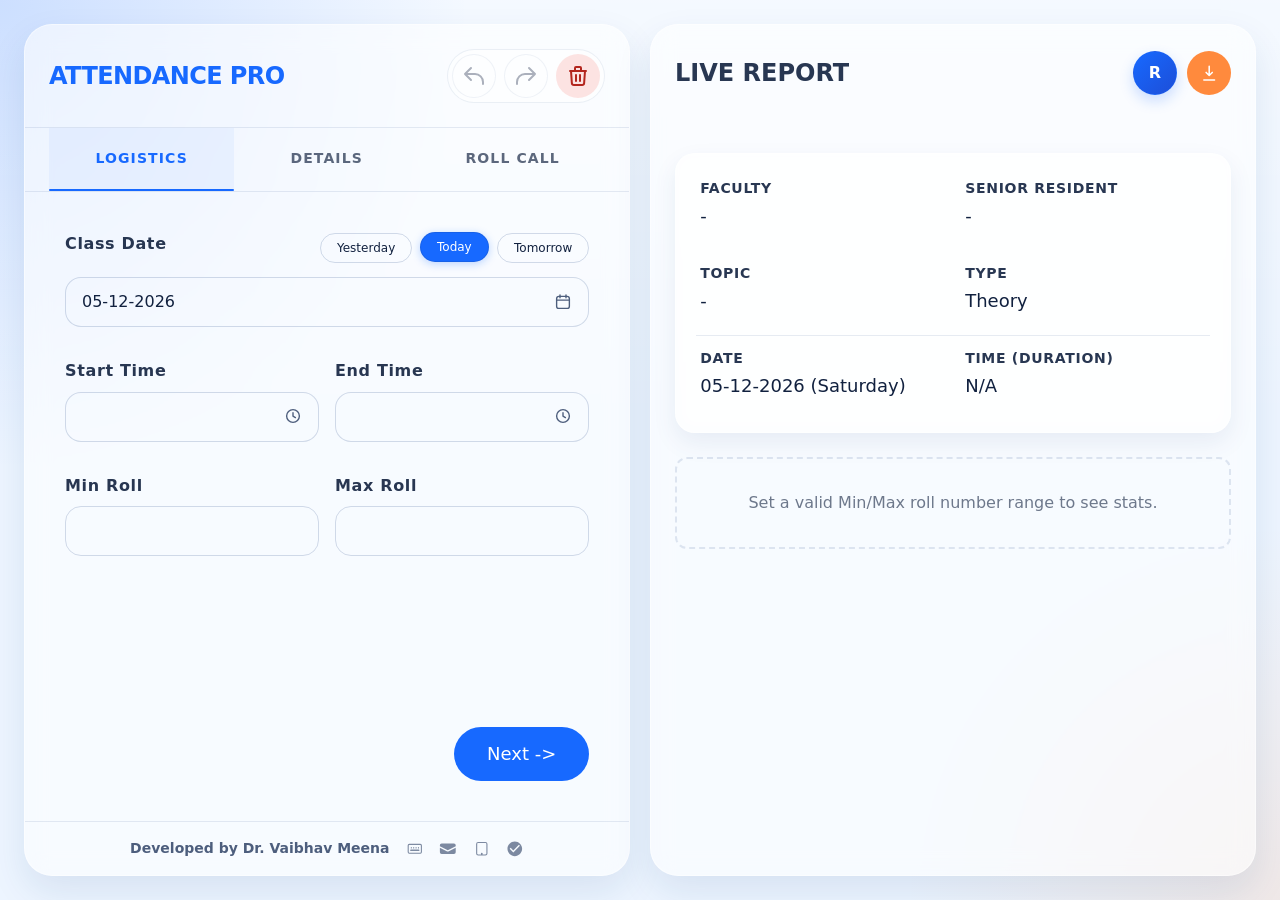
==== commit db5ebee2: "feat(time-picker): add Google-inspired native time selection popover" ====
--- a/index.html
+++ b/index.html
@@ -82,17 +82,17 @@
                                 <button type="button" id="setTomorrowButton" class="action-btn secondary px-4 py-1.5 rounded-full text-xs font-semibold">Tomorrow</button>
                             </div>
                         </div>
-                        <input id="datePicker" type="text" readonly class="form-input-m3 w-full p-4 cursor-pointer" placeholder="Select date" aria-label="Class date">
+                        <input id="datePicker" type="text" readonly class="form-input-m3 w-full p-4 cursor-pointer" placeholder="" aria-label="Class date">
                     </div>
 
                     <div class="grid grid-cols-2 gap-4">
                         <div>
                             <label class="form-label-bold">Start Time</label>
-                            <input id="startTime" type="time" step="60" class="form-input-m3 w-full p-4">
+                            <input id="startTime" type="text" readonly class="form-input-m3 w-full p-4 cursor-pointer" placeholder="" aria-label="Start time">
                         </div>
                         <div>
                             <label class="form-label-bold">End Time</label>
-                            <input id="endTime" type="time" step="60" class="form-input-m3 w-full p-4">
+                            <input id="endTime" type="text" readonly class="form-input-m3 w-full p-4 cursor-pointer" placeholder="" aria-label="End time">
                         </div>
                     </div>
 
--- a/styles.css
+++ b/styles.css
@@ -1275,16 +1275,34 @@
         .dark #datePicker {
             background-image: url("data:image/svg+xml,%3Csvg xmlns='http://www.w3.org/2000/svg' fill='none' viewBox='0 0 24 24' stroke='%23a4b4cf' stroke-width='1.85'%3E%3Crect x='3.5' y='4.5' width='17' height='16' rx='3' stroke-linecap='round' stroke-linejoin='round'/%3E%3Cpath stroke-linecap='round' stroke-linejoin='round' d='M16 2.75v3.5M8 2.75v3.5M3.5 9.5h17'/%3E%3C/svg%3E");
         }
-        #datePicker[aria-expanded="true"] {
+        #datePicker[aria-expanded="true"],
+        #startTime[aria-expanded="true"],
+        #endTime[aria-expanded="true"] {
             border-color: var(--primary-light);
             background-color: rgba(255, 255, 255, 0.52);
             box-shadow: 0 0 0 2px var(--bg-light), 0 0 0 4px var(--primary-light), 0 8px 18px -6px rgba(23, 105, 255, 0.18) !important;
             transform: translateY(-1px);
         }
-        .dark #datePicker[aria-expanded="true"] {
+        .dark #datePicker[aria-expanded="true"],
+        .dark #startTime[aria-expanded="true"],
+        .dark #endTime[aria-expanded="true"] {
             border-color: var(--primary-dark);
             background-color: rgba(45, 54, 70, 0.95);
             box-shadow: 0 0 0 2px var(--bg-dark), 0 0 0 4px var(--primary-dark), 0 8px 18px -6px rgba(102, 163, 255, 0.16) !important;
+        }
+
+        #startTime,
+        #endTime {
+            user-select: none;
+            padding-right: 2.75rem;
+            background-image: url("data:image/svg+xml,%3Csvg xmlns='http://www.w3.org/2000/svg' fill='none' viewBox='0 0 24 24' stroke='%234d5e7d' stroke-width='1.85'%3E%3Ccircle cx='12' cy='12' r='8.5' stroke-linecap='round' stroke-linejoin='round'/%3E%3Cpath stroke-linecap='round' stroke-linejoin='round' d='M12 7.5v4.75l3.25 1.85'/%3E%3C/svg%3E");
+            background-repeat: no-repeat;
+            background-position: right 0.95rem center;
+            background-size: 1.15rem 1.15rem;
+        }
+        .dark #startTime,
+        .dark #endTime {
+            background-image: url("data:image/svg+xml,%3Csvg xmlns='http://www.w3.org/2000/svg' fill='none' viewBox='0 0 24 24' stroke='%23a4b4cf' stroke-width='1.85'%3E%3Ccircle cx='12' cy='12' r='8.5' stroke-linecap='round' stroke-linejoin='round'/%3E%3Cpath stroke-linecap='round' stroke-linejoin='round' d='M12 7.5v4.75l3.25 1.85'/%3E%3C/svg%3E");
         }
 
         .gcal-popover {
@@ -1409,7 +1427,9 @@
         .gcal-days-view.hidden,
         .gcal-months-view.hidden,
         .gcal-days-view[hidden],
-        .gcal-months-view[hidden] {
+        .gcal-months-view[hidden],
+        .gtime-duration-badge.hidden,
+        .gtime-duration-badge[hidden] {
             display: none !important;
         }
 
@@ -1503,7 +1523,9 @@
             gap: 0.35rem;
             padding: 0.2rem 0.1rem;
         }
-        .gcal-month-cell {
+        .gcal-month-cell,
+        .gtime-hour-cell,
+        .gtime-minute-cell {
             height: 2.45rem;
             border: 1.5px solid transparent;
             border-radius: 999px;
@@ -1514,13 +1536,19 @@
             cursor: pointer;
             transition: background-color 0.14s ease, color 0.14s ease, border-color 0.14s ease, transform 0.12s cubic-bezier(0.2, 0, 0, 1);
         }
-        .gcal-month-cell:hover:not(.is-selected) {
+        .gcal-month-cell:hover:not(.is-selected),
+        .gtime-hour-cell:hover:not(.is-selected),
+        .gtime-minute-cell:hover:not(.is-selected) {
             background-color: rgba(23, 105, 255, 0.09);
         }
-        .dark .gcal-month-cell:hover:not(.is-selected) {
+        .dark .gcal-month-cell:hover:not(.is-selected),
+        .dark .gtime-hour-cell:hover:not(.is-selected),
+        .dark .gtime-minute-cell:hover:not(.is-selected) {
             background-color: rgba(102, 163, 255, 0.14);
         }
-        .gcal-month-cell:active {
+        .gcal-month-cell:active,
+        .gtime-hour-cell:active,
+        .gtime-minute-cell:active {
             transform: scale(0.95);
         }
         .gcal-month-cell.is-current:not(.is-selected) {
@@ -1532,37 +1560,239 @@
             border-color: var(--primary-dark);
             color: var(--primary-dark);
         }
-        .gcal-month-cell.is-selected {
+        .gcal-month-cell.is-selected,
+        .gtime-hour-cell.is-selected,
+        .gtime-minute-cell.is-selected {
             background-color: var(--primary-light);
             color: #ffffff;
             font-weight: 700;
             box-shadow: 0 3px 10px rgba(23, 105, 255, 0.3);
         }
-        .dark .gcal-month-cell.is-selected {
+        .dark .gcal-month-cell.is-selected,
+        .dark .gtime-hour-cell.is-selected,
+        .dark .gtime-minute-cell.is-selected {
             background-color: var(--primary-dark);
             color: var(--on-primary-dark);
             box-shadow: 0 3px 10px rgba(102, 163, 255, 0.28);
         }
 
+        /* Google-Inspired Time Picker Popover */
+        .gtime-header {
+            display: flex;
+            align-items: center;
+            justify-content: space-between;
+            gap: 0.5rem;
+            margin-bottom: 0.65rem;
+            padding: 0 0.05rem 0.6rem;
+            border-bottom: 1px solid rgba(23, 64, 129, 0.1);
+        }
+        .dark .gtime-header {
+            border-bottom-color: rgba(132, 151, 184, 0.18);
+        }
+        .gtime-header-info {
+            display: flex;
+            align-items: center;
+            gap: 0.4rem;
+            flex-wrap: wrap;
+            min-width: 0;
+        }
+        .gtime-field-badge {
+            font-size: 0.66rem;
+            font-weight: 700;
+            text-transform: uppercase;
+            letter-spacing: 0.05em;
+            padding: 0.16rem 0.45rem;
+            border-radius: 999px;
+            background-color: rgba(23, 105, 255, 0.1);
+            color: var(--primary-light);
+        }
+        .dark .gtime-field-badge {
+            background-color: rgba(102, 163, 255, 0.15);
+            color: var(--primary-dark);
+        }
+        .gtime-preview {
+            font-size: 0.92rem;
+            font-weight: 700;
+            letter-spacing: -0.01em;
+            font-variant-numeric: tabular-nums;
+        }
+        .gtime-duration-badge {
+            font-size: 0.66rem;
+            font-weight: 700;
+            padding: 0.14rem 0.44rem;
+            border-radius: 999px;
+            background-color: #dcfce7;
+            color: #166534;
+        }
+        .dark .gtime-duration-badge {
+            background-color: rgba(21, 128, 61, 0.28);
+            color: #4ade80;
+        }
+        .gtime-period-toggle {
+            display: inline-grid;
+            grid-template-columns: repeat(2, 1fr);
+            gap: 0.12rem;
+            padding: 0.16rem;
+            border-radius: 999px;
+            background-color: rgba(23, 64, 129, 0.06);
+            border: 1px solid rgba(23, 64, 129, 0.1);
+            flex-shrink: 0;
+        }
+        .dark .gtime-period-toggle {
+            background-color: rgba(132, 151, 184, 0.1);
+            border-color: rgba(132, 151, 184, 0.2);
+        }
+        .gtime-period-btn {
+            border: 0;
+            border-radius: 999px;
+            padding: 0.24rem 0.52rem;
+            background: transparent;
+            color: var(--on-surface-variant-light);
+            font-size: 0.72rem;
+            font-weight: 700;
+            letter-spacing: 0.02em;
+            cursor: pointer;
+            transition: background-color 0.14s ease, color 0.14s ease, box-shadow 0.14s ease, transform 0.12s cubic-bezier(0.2, 0, 0, 1);
+        }
+        .dark .gtime-period-btn {
+            color: var(--on-surface-variant-dark);
+        }
+        .gtime-period-btn:hover:not(.is-selected) {
+            color: var(--on-surface-light);
+            background-color: rgba(23, 105, 255, 0.08);
+        }
+        .dark .gtime-period-btn:hover:not(.is-selected) {
+            color: var(--on-surface-dark);
+            background-color: rgba(102, 163, 255, 0.12);
+        }
+        .gtime-period-btn.is-selected {
+            background-color: var(--primary-light);
+            color: #ffffff;
+            box-shadow: 0 2px 6px rgba(23, 105, 255, 0.28);
+        }
+        .dark .gtime-period-btn.is-selected {
+            background-color: var(--primary-dark);
+            color: var(--on-primary-dark);
+            box-shadow: 0 2px 6px rgba(102, 163, 255, 0.25);
+        }
+        .gtime-section-label {
+            font-size: 0.66rem;
+            font-weight: 700;
+            text-transform: uppercase;
+            letter-spacing: 0.06em;
+            color: var(--on-surface-variant-light);
+            opacity: 0.75;
+            margin: 0 0 0.3rem 0.15rem;
+        }
+        .dark .gtime-section-label {
+            color: var(--on-surface-variant-dark);
+        }
+        .gtime-hours-grid {
+            display: grid;
+            grid-template-columns: repeat(4, 1fr);
+            gap: 0.28rem;
+            margin-bottom: 0.6rem;
+        }
+        .gtime-minutes-grid {
+            display: grid;
+            grid-template-columns: repeat(4, 1fr);
+            gap: 0.28rem;
+            margin-bottom: 0.7rem;
+        }
+        .gtime-hour-cell,
+        .gtime-minute-cell {
+            height: 2.15rem;
+            font-variant-numeric: tabular-nums;
+        }
+        .gtime-footer {
+            display: flex;
+            align-items: center;
+            justify-content: space-between;
+            gap: 0.5rem;
+            padding-top: 0.55rem;
+            border-top: 1px solid rgba(23, 64, 129, 0.1);
+        }
+        .dark .gtime-footer {
+            border-top-color: rgba(132, 151, 184, 0.18);
+        }
+        .gtime-action-btn {
+            border: 1px solid transparent;
+            border-radius: 999px;
+            padding: 0.34rem 0.85rem;
+            font-size: 0.76rem;
+            font-weight: 700;
+            cursor: pointer;
+            transition: background-color 0.14s ease, color 0.14s ease, border-color 0.14s ease, transform 0.12s cubic-bezier(0.2, 0, 0, 1), box-shadow 0.14s ease;
+        }
+        .gtime-action-btn:active {
+            transform: scale(0.95);
+        }
+        .gtime-action-btn.secondary {
+            background-color: transparent;
+            color: var(--on-surface-variant-light);
+            border-color: rgba(23, 64, 129, 0.14);
+        }
+        .dark .gtime-action-btn.secondary {
+            color: var(--on-surface-variant-dark);
+            border-color: rgba(132, 151, 184, 0.24);
+        }
+        .gtime-action-btn.secondary:hover {
+            background-color: rgba(23, 105, 255, 0.08);
+            color: var(--on-surface-light);
+        }
+        .dark .gtime-action-btn.secondary:hover {
+            background-color: rgba(102, 163, 255, 0.12);
+            color: var(--on-surface-dark);
+        }
+        .gtime-action-btn.primary {
+            background-color: var(--primary-light);
+            color: #ffffff;
+            box-shadow: 0 3px 10px rgba(23, 105, 255, 0.26);
+        }
+        .dark .gtime-action-btn.primary {
+            background-color: var(--primary-dark);
+            color: var(--on-primary-dark);
+            box-shadow: 0 3px 10px rgba(102, 163, 255, 0.24);
+        }
+        .gtime-action-btn.primary:hover {
+            filter: brightness(1.05);
+        }
+
         .gcal-day:focus-visible,
         .gcal-month-cell:focus-visible,
         .gcal-title-btn:focus-visible,
-        .gcal-nav-btn:focus-visible {
+        .gcal-nav-btn:focus-visible,
+        .gtime-hour-cell:focus-visible,
+        .gtime-minute-cell:focus-visible,
+        .gtime-period-btn:focus-visible,
+        .gtime-action-btn:focus-visible {
             outline: none;
             box-shadow: 0 0 0 2px rgba(23, 105, 255, 0.38) !important;
         }
         .dark .gcal-day:focus-visible,
         .dark .gcal-month-cell:focus-visible,
         .dark .gcal-title-btn:focus-visible,
-        .dark .gcal-nav-btn:focus-visible {
+        .dark .gcal-nav-btn:focus-visible,
+        .dark .gtime-hour-cell:focus-visible,
+        .dark .gtime-minute-cell:focus-visible,
+        .dark .gtime-period-btn:focus-visible,
+        .dark .gtime-action-btn:focus-visible {
             box-shadow: 0 0 0 2px rgba(102, 163, 255, 0.48) !important;
         }
         .gcal-day.is-selected:focus-visible,
-        .gcal-month-cell.is-selected:focus-visible {
+        .gcal-month-cell.is-selected:focus-visible,
+        .gtime-hour-cell.is-selected:focus-visible,
+        .gtime-minute-cell.is-selected:focus-visible,
+        .gtime-period-btn.is-selected:focus-visible,
+        .gtime-action-btn.primary:focus-visible {
             box-shadow: 0 0 0 2px #ffffff, 0 0 0 4px var(--primary-light) !important;
         }
         .dark .gcal-day.is-selected:focus-visible,
-        .dark .gcal-month-cell.is-selected:focus-visible {
+        .dark .gcal-month-cell.is-selected:focus-visible,
+        .dark .gtime-hour-cell.is-selected:focus-visible,
+        .dark .gtime-minute-cell.is-selected:focus-visible,
+        .dark .gtime-period-btn.is-selected:focus-visible,
+        .dark .gtime-action-btn.primary:focus-visible {
             box-shadow: 0 0 0 2px #0f1520, 0 0 0 4px var(--primary-dark) !important;
         }
 
